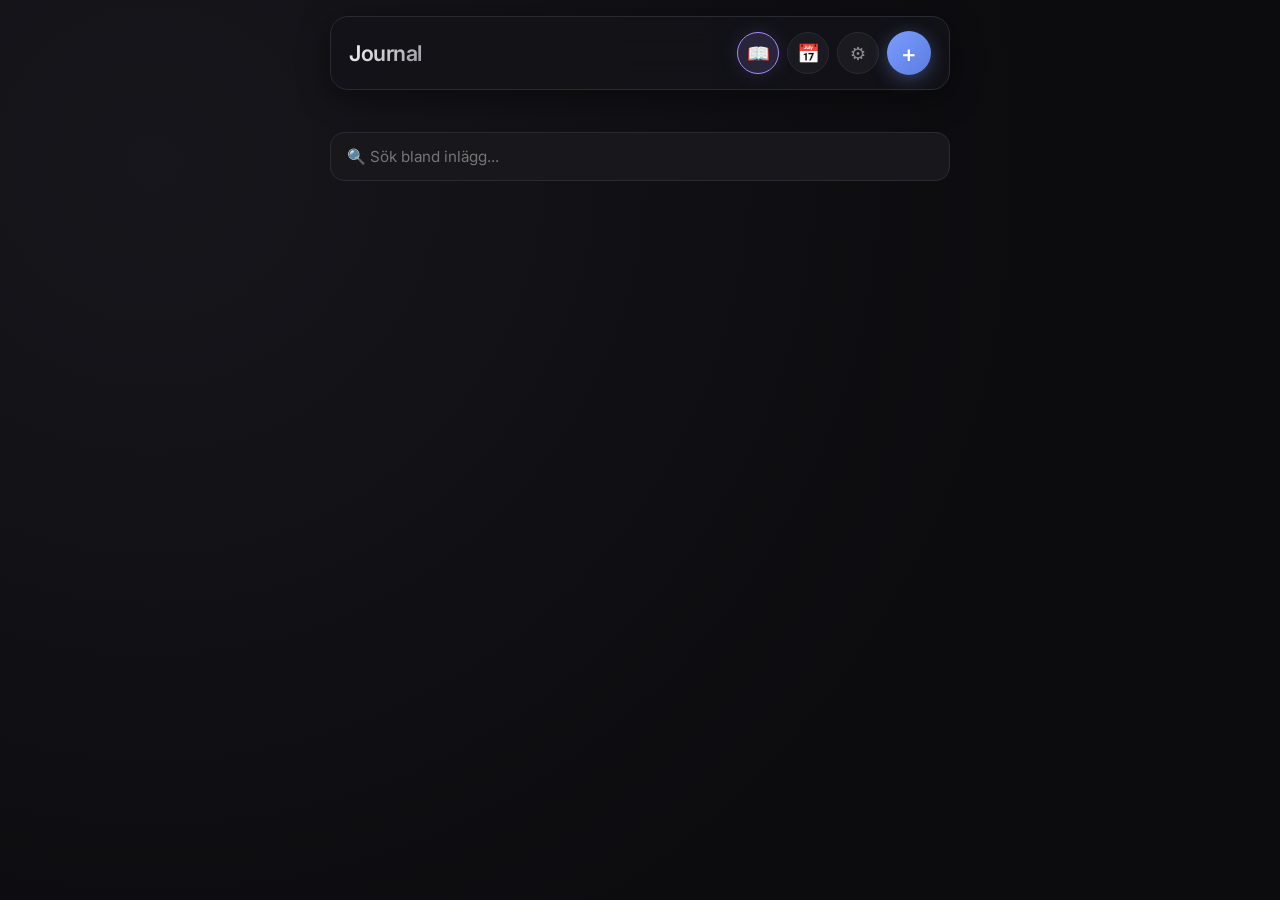
==== index.html @ 2424fd02 "Add files via upload" ====
<!DOCTYPE html>
<html lang="sv">
<head>
    <meta charset="UTF-8">
    <meta name="viewport" content="width=device-width, initial-scale=1.0">
    <title>Digital Journal</title>
    <link rel="preconnect" href="https://fonts.googleapis.com">
    <link rel="preconnect" href="https://fonts.gstatic.com" crossorigin>
    <link href="https://fonts.googleapis.com/css2?family=Inter:wght@400;500;600;700&display=swap" rel="stylesheet">
    <script src="https://unpkg.com/dexie/dist/dexie.js"></script>
    <link rel="stylesheet" href="style.css?v=1.1">
    <link rel="manifest" href="manifest.json">
    <link rel="icon" type="image/png" href="ikon.png">
    <link rel="apple-touch-icon" href="ikon.png">
</head>
<body>

<div class="app-container">
    <header>
        <h1 id="view-title">Journal <span id="header-date"></span></h1>
        <div class="header-actions">
            <button type="button" id="home-btn" class="icon-btn active" title="Journal">📖</button>
            <button type="button" id="calendar-btn" class="icon-btn" title="Planering">📅</button>
            <button type="button" id="settings-btn" class="icon-btn" title="Inställningar">⚙️</button>
            <button type="button" id="new-post-trigger" class="fab-btn">+</button>
            <button type="button" id="new-plan-trigger" class="fab-btn hidden">+</button>
        </div>
    </header>

    <main>
        <!-- JOURNAL -->
        <div id="journal-view">
            <div id="filter-tags-container" class="filter-container"></div>
            <div class="search-wrapper">
                <input type="text" id="search-input" placeholder="🔍 Sök bland inlägg...">
                <button type="button" id="clear-search-btn" class="clear-search hidden">✕</button>
            </div>

            <section class="card form-card hidden" id="form-section">
                <form id="journal-form">
                    <input type="hidden" id="post-id">
                    <label>Rubrik</label>
                    <input id="post-title" type="text" placeholder="Vad tänker du på?" required>
                    <label>Datum</label>
                    <input id="post-date" type="date" required>
                    <label>Taggar</label>
                    <input id="post-tags" type="text" placeholder="Separera med kommatecken">
                    <label>Innehåll</label>
                    <textarea id="post-content" placeholder="Skriv dina tankar..." rows="4" required></textarea>
                    <label>Bilder (max 6)</label>
                    <input type="file" id="post-images" accept="image/*" multiple>
                    <div id="image-preview-container" class="preview-grid"></div>
                    <div class="form-actions">
                        <button type="submit" class="btn-primary">Spara inlägg</button>
                        <button type="button" id="cancel-btn" class="btn-secondary">Avbryt</button>
                    </div>
                </form>
            </section>
            <div id="posts-container"></div>
        </div>

        <!-- PLANERING -->
        <div id="plan-view" class="hidden">
            <section class="card form-card hidden" id="plan-form-section">
                <form id="plan-form">
                    <input type="hidden" id="plan-id">
                    <label>Datum</label>
                    <input id="plan-date" type="date" required>
                    <label>Tid</label>
                    <input id="plan-time" type="time" required>
                    <label>Händelse</label>
                    <input id="plan-title" type="text" placeholder="Vad ska hända?" required>
                    <label>Extra info</label>
                    <input id="plan-extra" type="text" placeholder="Adress, person, etc.">
                    <div class="form-actions">
                        <button type="submit" class="btn-primary">Spara händelse</button>
                        <button type="button" id="plan-cancel-btn" class="btn-secondary">Avbryt</button>
                    </div>
                </form>
            </section>
            <div id="plans-container"></div>
        </div>
    </main>
</div>

<!-- POST MODAL -->
<div id="post-modal" class="modal-overlay hidden">
    <div class="modal-content">
        <div class="modal-header">
            <button type="button" id="delete-modal-btn" class="btn-danger">Radera</button>
            <button type="button" id="close-modal" class="btn-secondary">Stäng</button>
        </div>
        <div id="modal-content-container"></div>
    </div>
</div>

<!-- SETTINGS MODAL -->
<div id="settings-modal" class="modal-overlay hidden">
    <div class="modal-content settings-card">
        <h2 class="settings-title">Inställningar &amp; Data</h2>
        <p class="settings-subtitle">Exportera eller importera din JSON-data för säkerhets skull.</p>

        <div class="settings-actions">
            <button type="button" id="export-btn" class="btn-purple">Exportera JSON</button>
            <button type="button" id="import-btn" class="btn-dark-outline">Importera JSON</button>
            <button type="button" id="close-settings" class="btn-dark-outline">Stäng</button>
        </div>

        <input type="file" id="import-file" accept=".json" class="hidden">
    </div>
</div>

<!-- LIGHTBOX -->
<div id="lightbox" class="lightbox hidden">
    <button type="button" id="lightbox-close" class="lightbox-btn">✕</button>
    <button type="button" id="lightbox-prev" class="lightbox-btn">❮</button>
    <img id="lightbox-img" src="" alt="Bild">
    <button type="button" id="lightbox-next" class="lightbox-btn">❯</button>
</div>

<script src="app.js?v=1.1"></script>
</body>
</html>
---- style.css ----
:root {
    --bg-main: #0c0c0f;
    --bg-elevated: #131316;
    --bg-card: #18181c;
    --bg-card-hover: #1f1f24;
    
    --border-color: #2a2a32;
    --border-highlight: #3d3d48;
    
    --text-main: #f4f4f5;
    --text-secondary: #c4c4cc;
    --text-muted: #8b8b96;
    
    --accent-primary: #7c9cff;
    --accent-primary-hover: #6b8bf0;
    --accent-secondary: #a78bfa;
    --accent-danger: #f87171;
    
    --glow-primary: rgba(124, 156, 255, 0.18);
    --glow-secondary: rgba(167, 139, 250, 0.15);
    
    --radius-sm: 10px;
    --radius-md: 14px;
    --radius-lg: 18px;
    
    --font-body: 'Inter', system-ui, -apple-system, BlinkMacSystemFont, 'Segoe UI', sans-serif;
}

* {
    box-sizing: border-box;
    font-family: var(--font-body);
    margin: 0;
    padding: 0;
    -webkit-tap-highlight-color: transparent;
}

html, body {
    background-color: var(--bg-main);
    color: var(--text-main);
    width: 100%;
    min-height: 100vh;
}

body {
    padding: 16px;
    display: flex;
    justify-content: center;
    background-image: radial-gradient(circle at 12% 18%, #16161c 0%, var(--bg-main) 65%);
}

.app-container {
    width: 100%;
    max-width: 620px;
}

/* ─── HEADER ─── */
header {
    display: flex;
    justify-content: space-between;
    align-items: center;
    margin-bottom: 28px;
    padding: 14px 18px;
    background: rgba(19, 19, 24, 0.88);
    backdrop-filter: blur(16px);
    -webkit-backdrop-filter: blur(16px);
    border: 1px solid var(--border-color);
    border-radius: var(--radius-lg);
    position: sticky;
    top: 12px;
    z-index: 100;
    box-shadow: 0 8px 32px rgba(0, 0, 0, 0.4);
}

h1 {
    font-size: 1.35rem;
    font-weight: 600;
    letter-spacing: -0.02em;
    background: linear-gradient(135deg, #ffffff 0%, var(--text-muted) 100%);
    -webkit-background-clip: text;
    -webkit-text-fill-color: transparent;
    background-clip: text;
    display: flex;
    align-items: center;
    gap: 10px;
}

#header-date {
    font-size: 0.9rem;
    font-weight: 500;
    color: var(--accent-secondary);
    -webkit-text-fill-color: var(--accent-secondary);
}

.header-actions {
    display: flex;
    gap: 8px;
    align-items: center;
}

.icon-btn {
    width: 42px;
    height: 42px;
    padding: 0;
    border-radius: 50%;
    background: rgba(255, 255, 255, 0.04);
    font-size: 1.15rem;
    border: 1px solid var(--border-color);
    color: var(--text-muted);
    cursor: pointer;
    transition: all 0.2s ease;
    display: inline-flex;
    align-items: center;
    justify-content: center;
}

.icon-btn:hover {
    background: var(--bg-card-hover);
    border-color: var(--border-highlight);
    color: var(--text-main);
}

.icon-btn.active {
    background: var(--glow-secondary);
    border-color: var(--accent-secondary);
    color: var(--text-main);
    box-shadow: 0 0 20px var(--glow-secondary);
}

.fab-btn {
    width: 44px;
    height: 44px;
    border-radius: 50%;
    background: linear-gradient(135deg, var(--accent-primary), #5b7de0);
    border: none;
    font-size: 24px;
    color: white;
    box-shadow: 0 4px 18px rgba(124, 156, 255, 0.35);
    cursor: pointer;
    transition: all 0.25s ease;
    display: inline-flex;
    align-items: center;
    justify-content: center;
}

.fab-btn:hover {
    transform: scale(1.08) rotate(90deg);
    box-shadow: 0 6px 26px rgba(124, 156, 255, 0.45);
}

.fab-btn:active {
    transform: scale(0.95);
}

/* ─── FILTER & SÖK ─── */
.filter-container {
    display: flex;
    gap: 8px;
    flex-wrap: wrap;
    margin-bottom: 14px;
}

.filter-chip {
    background: var(--bg-card);
    border: 1px solid var(--border-color);
    color: var(--text-muted);
    padding: 7px 16px;
    border-radius: 20px;
    font-size: 0.82rem;
    font-weight: 500;
    cursor: pointer;
    transition: all 0.2s ease;
    white-space: nowrap;
}

.filter-chip:hover {
    background: var(--bg-card-hover);
    border-color: var(--border-highlight);
    color: var(--text-secondary);
}

.filter-chip.active {
    background: var(--glow-primary);
    color: var(--accent-primary);
    border-color: var(--accent-primary);
    box-shadow: 0 0 0 1px var(--accent-primary);
}

.search-wrapper {
    position: relative;
    margin-bottom: 22px;
}

.search-wrapper input {
    width: 100%;
    padding: 14px 44px 14px 16px;
    border-radius: var(--radius-md);
    border: 1px solid var(--border-color);
    background: var(--bg-card);
    color: var(--text-main);
    font-size: 0.95rem;
    transition: all 0.2s ease;
}

.search-wrapper input:focus {
    border-color: var(--accent-primary);
    outline: none;
    box-shadow: 0 0 0 3px var(--glow-primary);
}

.clear-search {
    position: absolute;
    right: 10px;
    top: 50%;
    transform: translateY(-50%);
    background: none;
    border: none;
    color: var(--text-muted);
    cursor: pointer;
    font-size: 1.15rem;
    padding: 6px 10px;
    border-radius: 8px;
}

.clear-search:hover {
    color: var(--text-main);
    background: rgba(255, 255, 255, 0.06);
}

/* ─── CARDS & FORMS ─── */
.card {
    background: var(--bg-card);
    border: 1px solid var(--border-color);
    border-radius: var(--radius-lg);
    padding: 22px;
    margin-bottom: 20px;
    box-shadow: 0 4px 18px rgba(0, 0, 0, 0.28);
}

.form-card {
    box-shadow: 0 12px 40px rgba(0, 0, 0, 0.5);
    animation: slideDown 0.28s ease-out;
}

@keyframes slideDown {
    from { opacity: 0; transform: translateY(-14px); }
    to { opacity: 1; transform: translateY(0); }
}

label {
    display: block;
    font-size: 0.85rem;
    font-weight: 500;
    color: var(--text-muted);
    margin-bottom: 7px;
    margin-top: 18px;
    letter-spacing: 0.01em;
}

label:first-of-type {
    margin-top: 0;
}

input, textarea {
    width: 100%;
    padding: 13px 15px;
    border-radius: var(--radius-sm);
    border: 1px solid var(--border-color);
    background: var(--bg-elevated);
    color: var(--text-main);
    font-size: 0.95rem;
    transition: all 0.2s ease;
    margin-bottom: 4px;
}

input:focus, textarea:focus {
    border-color: var(--accent-primary);
    outline: none;
    box-shadow: 0 0 0 3px var(--glow-primary);
    background: var(--bg-card);
}

textarea {
    resize: vertical;
    min-height: 110px;
    line-height: 1.5;
}

/* ─── BUTTONS ─── */
button {
    padding: 11px 20px;
    border-radius: var(--radius-sm);
    border: 1px solid var(--border-color);
    background: var(--bg-card);
    color: var(--text-main);
    cursor: pointer;
    font-size: 0.9rem;
    font-weight: 500;
    transition: all 0.2s ease;
    user-select: none;
    display: inline-flex;
    align-items: center;
    justify-content: center;
    gap: 6px;
}

button:hover {
    background: var(--bg-card-hover);
    border-color: var(--border-highlight);
}

button:active {
    transform: scale(0.97);
}

.btn-primary {
    background: linear-gradient(135deg, var(--accent-primary), #5b7de0);
    border: none;
    color: white;
    font-weight: 600;
    box-shadow: 0 4px 14px rgba(124, 156, 255, 0.3);
}

.btn-primary:hover {
    box-shadow: 0 6px 20px rgba(124, 156, 255, 0.4);
    filter: brightness(1.05);
}

.btn-secondary {
    background: rgba(255, 255, 255, 0.04);
    border: 1px solid var(--border-color);
}

.btn-danger {
    background: rgba(248, 113, 113, 0.08);
    border: 1px solid rgba(248, 113, 113, 0.25);
    color: var(--accent-danger);
}

.btn-danger:hover {
    background: rgba(248, 113, 113, 0.15);
    border-color: rgba(248, 113, 113, 0.4);
}

.full-width {
    width: 100%;
    justify-content: center;
    margin-top: 8px;
}

.form-actions {
    display: flex;
    gap: 12px;
    margin-top: 24px;
}

.form-actions button {
    flex: 1;
}

/* ─── POST & PLAN CARDS ─── */
.post-card, .plan-item {
    background: var(--bg-card);
    border: 1px solid var(--border-color);
    border-left: 3px solid var(--accent-secondary);
    border-radius: var(--radius-lg);
    padding: 20px;
    margin-bottom: 14px;
    cursor: pointer;
    transition: all 0.22s ease;
}

.post-card:hover, .plan-item:hover {
    background: var(--bg-card-hover);
    border-color: var(--border-highlight);
    transform: translateY(-3px);
    box-shadow: 0 10px 28px rgba(0, 0, 0, 0.32);
}

.post-card:active, .plan-item:active {
    transform: scale(0.99);
}

.plan-item {
    display: flex;
    gap: 16px;
    align-items: flex-start;
    position: relative;
}

.plan-date-box {
    background: rgba(167, 139, 250, 0.1);
    border: 1px solid rgba(167, 139, 250, 0.22);
    border-radius: var(--radius-sm);
    padding: 12px 14px;
    text-align: center;
    min-width: 72px;
}

.plan-date-day {
    font-size: 1.4rem;
    font-weight: 700;
    color: var(--text-main);
    line-height: 1.1;
}

.plan-date-month {
    font-size: 0.72rem;
    text-transform: uppercase;
    letter-spacing: 0.9px;
    color: var(--accent-secondary);
    margin-top: 2px;
}

.plan-time {
    font-size: 0.82rem;
    color: var(--accent-secondary);
    font-weight: 600;
    text-transform: uppercase;
    letter-spacing: 0.03em;
}

.plan-countdown {
    font-size: 0.78rem;
    font-family: 'SF Mono', 'Fira Code', monospace;
    min-width: 110px;
    display: inline-block;
    text-align: left;
    margin-left: 8px;
    color: var(--accent-secondary);
    vertical-align: middle;
    font-weight: 500;
    letter-spacing: 0.3px;
}

.plan-delete-btn {
    position: absolute;
    top: 14px;
    right: 14px;
    background: rgba(255, 255, 255, 0.04);
    border: 1px solid var(--border-color);
    border-radius: 8px;
    width: 30px;
    height: 30px;
    display: flex;
    align-items: center;
    justify-content: center;
    color: var(--text-muted);
    cursor: pointer;
    z-index: 2;
    transition: all 0.2s;
}

.plan-delete-btn:hover {
    background: rgba(248, 113, 113, 0.12);
    border-color: rgba(248, 113, 113, 0.35);
    color: var(--accent-danger);
}

/* ─── IMAGES & TAGS ─── */
.preview-grid, .post-images {
    display: flex;
    gap: 10px;
    flex-wrap: wrap;
    margin-top: 14px;
}

.preview-grid img, .post-images img {
    width: 76px;
    height: 76px;
    object-fit: cover;
    border-radius: var(--radius-sm);
    border: 1px solid var(--border-color);
    transition: transform 0.2s ease;
}

.preview-grid img:hover, .post-images img:hover {
    transform: scale(1.05);
}

.post-tag {
    background: rgba(167, 139, 250, 0.12);
    color: var(--accent-secondary);
    border: 1px solid rgba(167, 139, 250, 0.22);
    padding: 4px 11px;
    border-radius: 8px;
    font-size: 0.75rem;
    font-weight: 500;
    display: inline-block;
    margin-right: 6px;
    margin-top: 10px;
}

/* ─── MODALS ─── */
.modal-overlay {
    position: fixed;
    top: 0;
    left: 0;
    width: 100%;
    height: 100%;
    background: rgba(8, 8, 12, 0.88);
    backdrop-filter: blur(8px);
    -webkit-backdrop-filter: blur(8px);
    z-index: 1000;
    display: flex;
    justify-content: center;
    align-items: flex-start;
    padding: 24px;
    overflow-y: auto;
    animation: fadeIn 0.2s ease;
}

@keyframes fadeIn {
    from { opacity: 0; }
    to { opacity: 1; }
}

.modal-content {
    width: 100%;
    max-width: 560px;
    background: var(--bg-card);
    border: 1px solid var(--border-color);
    border-radius: var(--radius-lg);
    padding: 24px;
    margin-top: 20px;
    box-shadow: 0 16px 48px rgba(0, 0, 0, 0.55);
    animation: scaleIn 0.25s ease;
}

@keyframes scaleIn {
    from { opacity: 0; transform: scale(0.96) translateY(10px); }
    to { opacity: 1; transform: scale(1) translateY(0); }
}

.modal-header {
    display: flex;
    justify-content: space-between;
    align-items: center;
    margin-bottom: 22px;
    padding-bottom: 14px;
    border-bottom: 1px solid var(--border-color);
}

.settings-section {
    margin-bottom: 32px;
}

.settings-section h3 {
    font-size: 1rem;
    font-weight: 600;
    margin-bottom: 14px;
    color: var(--text-secondary);
    border-bottom: 1px solid var(--border-color);
    padding-bottom: 8px;
}

/* ─── LIGHTBOX ─── */
.lightbox {
    position: fixed;
    top: 0;
    left: 0;
    width: 100%;
    height: 100%;
    background: rgba(5, 5, 8, 0.96);
    backdrop-filter: blur(14px);
    z-index: 2000;
    display: flex;
    align-items: center;
    justify-content: center;
    padding: 20px;
}

.lightbox img {
    max-width: 100%;
    max-height: 82vh;
    object-fit: contain;
    border-radius: var(--radius-md);
    box-shadow: 0 12px 48px rgba(0, 0, 0, 0.6);
}

.lightbox-btn {
    position: absolute;
    background: rgba(255, 255, 255, 0.08);
    border: 1px solid rgba(255, 255, 255, 0.12);
    color: white;
    padding: 12px 16px;
    border-radius: var(--radius-sm);
    font-size: 1.25rem;
    cursor: pointer;
    transition: background 0.2s;
}

.lightbox-btn:hover {
    background: rgba(255, 255, 255, 0.16);
}

#lightbox-close { top: 24px; right: 24px; }
#lightbox-prev { left: 20px; top: 50%; transform: translateY(-50%); }
#lightbox-next { right: 20px; top: 50%; transform: translateY(-50%); }

.hidden {
    display: none !important;
}

/* ─── RESPONSIVE ─── */
@media (max-width: 480px) {
    body {
        padding: 12px;
    }
    
    header {
        padding: 12px 14px;
        margin-bottom: 20px;
    }
    
    h1 {
        font-size: 1.15rem;
    }
    
    #header-date {
        font-size: 0.8rem;
    }
    
    .header-actions {
        gap: 6px;
    }
    
    .icon-btn {
        width: 38px;
        height: 38px;
        font-size: 1.05rem;
    }
    
    .fab-btn {
        width: 40px;
        height: 40px;
        font-size: 22px;
    }
    
    .post-card, .plan-item {
        padding: 16px;
    }
    
    .modal-content {
        padding: 18px;
        margin-top: 12px;
    }
}
/* ─── SETTINGS MODAL (MATCHING BILD 2) ─── */
.modal-overlay {
    align-items: center; /* Centrerar modalen vertikalt precis som i bild 2 */
}

.settings-card {
    background: #110e18;
    border: 1px solid #231b32;
    border-radius: 24px;
    padding: 28px 24px;
    box-shadow: 0 20px 50px rgba(0, 0, 0, 0.7);
}

.settings-title {
    color: #c084fc;
    font-size: 1.35rem;
    font-weight: 700;
    margin-bottom: 8px;
}

.settings-subtitle {
    color: #9ca3af;
    font-size: 0.88rem;
    line-height: 1.4;
    margin-bottom: 24px;
}

.settings-actions {
    display: flex;
    flex-direction: column;
    gap: 12px;
}

.btn-purple {
    background: linear-gradient(135deg, #a855f7 0%, #7e22ce 100%);
    color: #ffffff;
    border: none;
    padding: 14px 20px;
    border-radius: 14px;
    font-size: 0.95rem;
    font-weight: 600;
    cursor: pointer;
    box-shadow: 0 4px 20px rgba(168, 85, 247, 0.35);
    transition: all 0.2s ease;
    width: 100%;
}

.btn-purple:hover {
    box-shadow: 0 6px 24px rgba(168, 85, 247, 0.5);
    filter: brightness(1.1);
}

.btn-dark-outline {
    background: #161224;
    color: #e5e7eb;
    border: 1px solid #2e2444;
    padding: 14px 20px;
    border-radius: 14px;
    font-size: 0.95rem;
    font-weight: 600;
    cursor: pointer;
    transition: all 0.2s ease;
    width: 100%;
}

.btn-dark-outline:hover {
    background: #1f1a30;
    border-color: #443563;
}
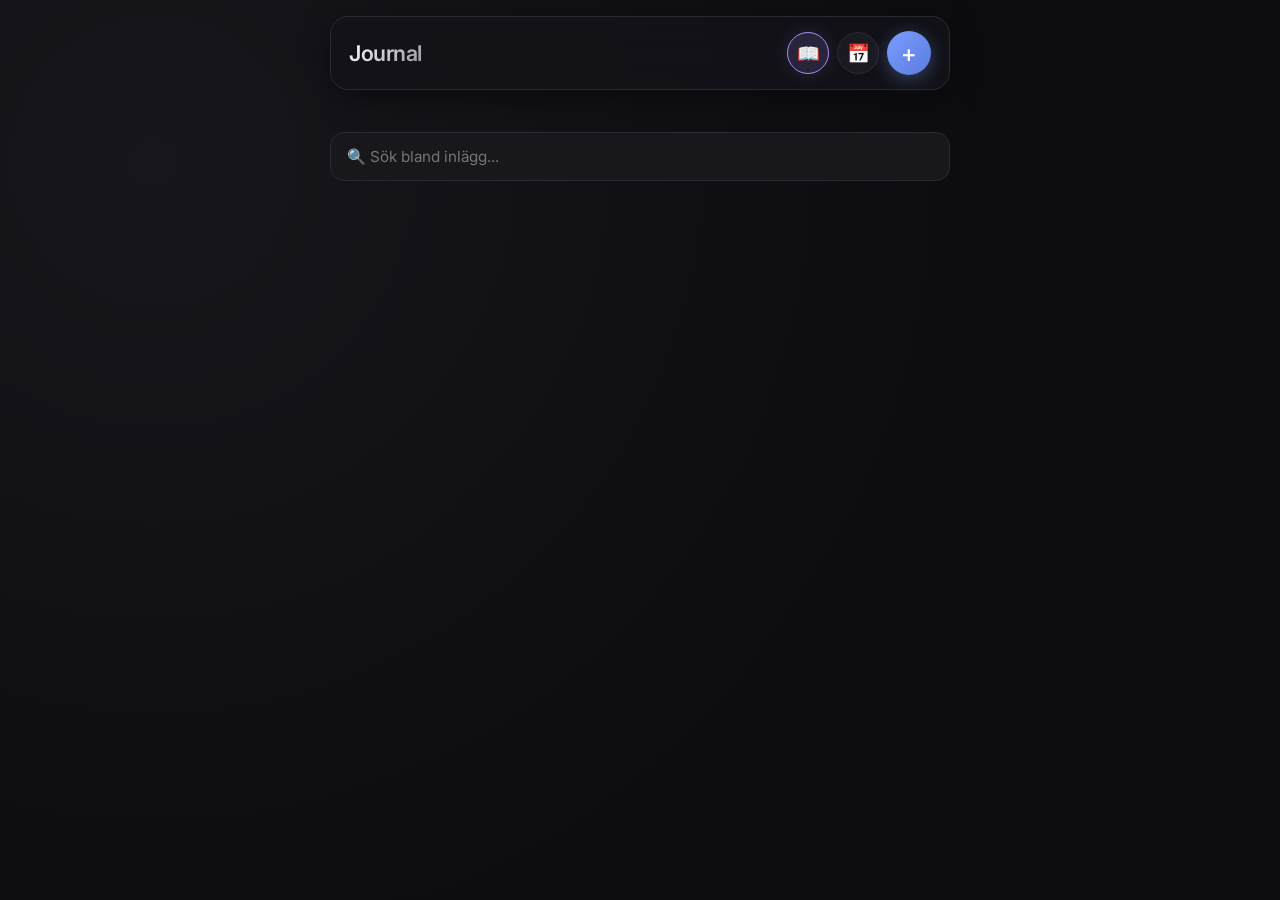
==== commit 4a9fab55: "Add files via upload" ====
--- a/index.html
+++ b/index.html
@@ -21,7 +21,6 @@
         <div class="header-actions">
             <button type="button" id="home-btn" class="icon-btn active" title="Journal">📖</button>
             <button type="button" id="calendar-btn" class="icon-btn" title="Planering">📅</button>
-            <button type="button" id="settings-btn" class="icon-btn" title="Inställningar">⚙️</button>
             <button type="button" id="new-post-trigger" class="fab-btn">+</button>
             <button type="button" id="new-plan-trigger" class="fab-btn hidden">+</button>
         </div>
@@ -94,22 +93,6 @@
     </div>
 </div>
 
-<!-- SETTINGS MODAL -->
-<div id="settings-modal" class="modal-overlay hidden">
-    <div class="modal-content settings-card">
-        <h2 class="settings-title">Inställningar &amp; Data</h2>
-        <p class="settings-subtitle">Exportera eller importera din JSON-data för säkerhets skull.</p>
-
-        <div class="settings-actions">
-            <button type="button" id="export-btn" class="btn-purple">Exportera JSON</button>
-            <button type="button" id="import-btn" class="btn-dark-outline">Importera JSON</button>
-            <button type="button" id="close-settings" class="btn-dark-outline">Stäng</button>
-        </div>
-
-        <input type="file" id="import-file" accept=".json" class="hidden">
-    </div>
-</div>
-
 <!-- LIGHTBOX -->
 <div id="lightbox" class="lightbox hidden">
     <button type="button" id="lightbox-close" class="lightbox-btn">✕</button>
@@ -118,6 +101,6 @@
     <button type="button" id="lightbox-next" class="lightbox-btn">❯</button>
 </div>
 
-<script src="app.js?v=1.1"></script>
+<script src="app.js?v=1.2"></script>
 </body>
 </html>
--- a/style.css
+++ b/style.css
@@ -713,4 +713,4 @@
 .btn-dark-outline:hover {
     background: #1f1a30;
     border-color: #443563;
-}
+}
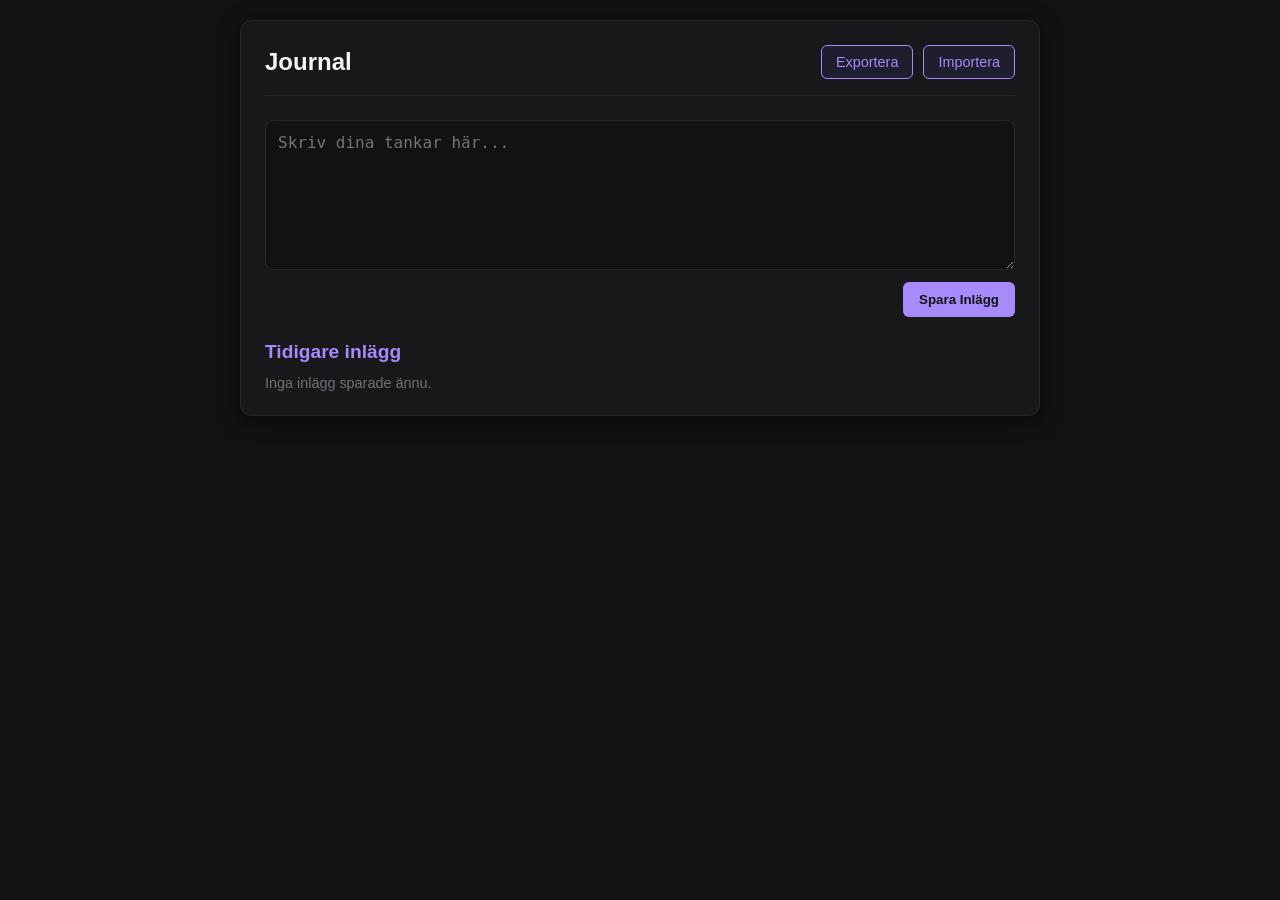
==== commit 72291400: "Add files via upload" ====
--- a/index.html
+++ b/index.html
@@ -3,104 +3,35 @@
 <head>
     <meta charset="UTF-8">
     <meta name="viewport" content="width=device-width, initial-scale=1.0">
-    <title>Digital Journal</title>
-    <link rel="preconnect" href="https://fonts.googleapis.com">
-    <link rel="preconnect" href="https://fonts.gstatic.com" crossorigin>
-    <link href="https://fonts.googleapis.com/css2?family=Inter:wght@400;500;600;700&display=swap" rel="stylesheet">
-    <script src="https://unpkg.com/dexie/dist/dexie.js"></script>
-    <link rel="stylesheet" href="style.css?v=1.1">
-    <link rel="manifest" href="manifest.json">
-    <link rel="icon" type="image/png" href="ikon.png">
-    <link rel="apple-touch-icon" href="ikon.png">
+    <title>Journal</title>
+    <link rel="stylesheet" href="style.css">
 </head>
 <body>
+    <div class="app-container">
+        <header class="app-header">
+            <h1>Journal</h1>
+            <div class="action-buttons">
+                <!-- Tillfällig import och export -->
+                <button id="exportBtn" class="action-btn">Exportera</button>
+                <button id="importBtn" class="action-btn">Importera</button>
+                <input type="file" id="importFile" accept=".json" style="display: none;" />
+            </div>
+        </header>
 
-<div class="app-container">
-    <header>
-        <h1 id="view-title">Journal <span id="header-date"></span></h1>
-        <div class="header-actions">
-            <button type="button" id="home-btn" class="icon-btn active" title="Journal">📖</button>
-            <button type="button" id="calendar-btn" class="icon-btn" title="Planering">📅</button>
-            <button type="button" id="new-post-trigger" class="fab-btn">+</button>
-            <button type="button" id="new-plan-trigger" class="fab-btn hidden">+</button>
-        </div>
-    </header>
+        <main class="app-main">
+            <!-- Din befintliga antecknings- eller journalvy -->
+            <section class="editor-section">
+                <textarea id="journalInput" placeholder="Skriv dina tankar här..."></textarea>
+                <button id="saveBtn" class="primary-btn">Spara Inlägg</button>
+            </section>
 
-    <main>
-        <!-- JOURNAL -->
-        <div id="journal-view">
-            <div id="filter-tags-container" class="filter-container"></div>
-            <div class="search-wrapper">
-                <input type="text" id="search-input" placeholder="🔍 Sök bland inlägg...">
-                <button type="button" id="clear-search-btn" class="clear-search hidden">✕</button>
-            </div>
+            <section class="entries-section">
+                <h2>Tidigare inlägg</h2>
+                <div id="entriesList"></div>
+            </section>
+        </main>
+    </div>
 
-            <section class="card form-card hidden" id="form-section">
-                <form id="journal-form">
-                    <input type="hidden" id="post-id">
-                    <label>Rubrik</label>
-                    <input id="post-title" type="text" placeholder="Vad tänker du på?" required>
-                    <label>Datum</label>
-                    <input id="post-date" type="date" required>
-                    <label>Taggar</label>
-                    <input id="post-tags" type="text" placeholder="Separera med kommatecken">
-                    <label>Innehåll</label>
-                    <textarea id="post-content" placeholder="Skriv dina tankar..." rows="4" required></textarea>
-                    <label>Bilder (max 6)</label>
-                    <input type="file" id="post-images" accept="image/*" multiple>
-                    <div id="image-preview-container" class="preview-grid"></div>
-                    <div class="form-actions">
-                        <button type="submit" class="btn-primary">Spara inlägg</button>
-                        <button type="button" id="cancel-btn" class="btn-secondary">Avbryt</button>
-                    </div>
-                </form>
-            </section>
-            <div id="posts-container"></div>
-        </div>
-
-        <!-- PLANERING -->
-        <div id="plan-view" class="hidden">
-            <section class="card form-card hidden" id="plan-form-section">
-                <form id="plan-form">
-                    <input type="hidden" id="plan-id">
-                    <label>Datum</label>
-                    <input id="plan-date" type="date" required>
-                    <label>Tid</label>
-                    <input id="plan-time" type="time" required>
-                    <label>Händelse</label>
-                    <input id="plan-title" type="text" placeholder="Vad ska hända?" required>
-                    <label>Extra info</label>
-                    <input id="plan-extra" type="text" placeholder="Adress, person, etc.">
-                    <div class="form-actions">
-                        <button type="submit" class="btn-primary">Spara händelse</button>
-                        <button type="button" id="plan-cancel-btn" class="btn-secondary">Avbryt</button>
-                    </div>
-                </form>
-            </section>
-            <div id="plans-container"></div>
-        </div>
-    </main>
-</div>
-
-<!-- POST MODAL -->
-<div id="post-modal" class="modal-overlay hidden">
-    <div class="modal-content">
-        <div class="modal-header">
-            <button type="button" id="delete-modal-btn" class="btn-danger">Radera</button>
-            <button type="button" id="close-modal" class="btn-secondary">Stäng</button>
-        </div>
-        <div id="modal-content-container"></div>
-    </div>
-</div>
-
-<!-- LIGHTBOX -->
-<div id="lightbox" class="lightbox hidden">
-    <button type="button" id="lightbox-close" class="lightbox-btn">✕</button>
-    <button type="button" id="lightbox-prev" class="lightbox-btn">❮</button>
-    <img id="lightbox-img" src="" alt="Bild">
-    <button type="button" id="lightbox-next" class="lightbox-btn">❯</button>
-</div>
-
-<script src="app.js?v=1.2"></script>
+    <script src="app.js"></script>
 </body>
 </html>
--- a/style.css
+++ b/style.css
@@ -1,716 +1,122 @@
-:root {
-    --bg-main: #0c0c0f;
-    --bg-elevated: #131316;
-    --bg-card: #18181c;
-    --bg-card-hover: #1f1f24;
-    
-    --border-color: #2a2a32;
-    --border-highlight: #3d3d48;
-    
-    --text-main: #f4f4f5;
-    --text-secondary: #c4c4cc;
-    --text-muted: #8b8b96;
-    
-    --accent-primary: #7c9cff;
-    --accent-primary-hover: #6b8bf0;
-    --accent-secondary: #a78bfa;
-    --accent-danger: #f87171;
-    
-    --glow-primary: rgba(124, 156, 255, 0.18);
-    --glow-secondary: rgba(167, 139, 250, 0.15);
-    
-    --radius-sm: 10px;
-    --radius-md: 14px;
-    --radius-lg: 18px;
-    
-    --font-body: 'Inter', system-ui, -apple-system, BlinkMacSystemFont, 'Segoe UI', sans-serif;
-}
-
 * {
     box-sizing: border-box;
-    font-family: var(--font-body);
     margin: 0;
     padding: 0;
-    -webkit-tap-highlight-color: transparent;
-}
-
-html, body {
-    background-color: var(--bg-main);
-    color: var(--text-main);
-    width: 100%;
-    min-height: 100vh;
 }
 
 body {
-    padding: 16px;
-    display: flex;
-    justify-content: center;
-    background-image: radial-gradient(circle at 12% 18%, #16161c 0%, var(--bg-main) 65%);
+    background-color: #121214;
+    color: #e4e4e7;
+    font-family: -apple-system, BlinkMacSystemFont, "Segoe UI", Roboto, Helvetica, Arial, sans-serif;
+    padding: 20px;
 }
 
 .app-container {
-    width: 100%;
-    max-width: 620px;
+    max-width: 800px;
+    margin: 0 auto;
+    background-color: #18181b;
+    border: 1px solid #27272a;
+    border-radius: 12px;
+    padding: 24px;
+    box-shadow: 0 4px 20px rgba(0, 0, 0, 0.5);
 }
 
-/* ─── HEADER ─── */
-header {
+.app-header {
     display: flex;
     justify-content: space-between;
     align-items: center;
-    margin-bottom: 28px;
-    padding: 14px 18px;
-    background: rgba(19, 19, 24, 0.88);
-    backdrop-filter: blur(16px);
-    -webkit-backdrop-filter: blur(16px);
-    border: 1px solid var(--border-color);
-    border-radius: var(--radius-lg);
-    position: sticky;
-    top: 12px;
-    z-index: 100;
-    box-shadow: 0 8px 32px rgba(0, 0, 0, 0.4);
+    margin-bottom: 24px;
+    border-bottom: 1px solid #27272a;
+    padding-bottom: 16px;
 }
 
-h1 {
-    font-size: 1.35rem;
-    font-weight: 600;
-    letter-spacing: -0.02em;
-    background: linear-gradient(135deg, #ffffff 0%, var(--text-muted) 100%);
-    -webkit-background-clip: text;
-    -webkit-text-fill-color: transparent;
-    background-clip: text;
+.app-header h1 {
+    font-size: 1.5rem;
+    color: #f4f4f5;
+}
+
+.action-buttons {
     display: flex;
-    align-items: center;
     gap: 10px;
 }
 
-#header-date {
+.action-btn {
+    background-color: #1e1e2f;
+    color: #a78bfa;
+    border: 1px solid #a78bfa;
+    padding: 8px 14px;
+    border-radius: 6px;
+    cursor: pointer;
+    font-weight: 500;
     font-size: 0.9rem;
-    font-weight: 500;
-    color: var(--accent-secondary);
-    -webkit-text-fill-color: var(--accent-secondary);
+    transition: background-color 0.2s, color 0.2s;
 }
 
-.header-actions {
-    display: flex;
-    gap: 8px;
-    align-items: center;
+.action-btn:hover {
+    background-color: #a78bfa;
+    color: #121214;
 }
 
-.icon-btn {
-    width: 42px;
-    height: 42px;
-    padding: 0;
-    border-radius: 50%;
-    background: rgba(255, 255, 255, 0.04);
-    font-size: 1.15rem;
-    border: 1px solid var(--border-color);
-    color: var(--text-muted);
-    cursor: pointer;
-    transition: all 0.2s ease;
-    display: inline-flex;
-    align-items: center;
-    justify-content: center;
+.app-main {
+    display: flex;
+    flex-direction: column;
+    gap: 24px;
 }
 
-.icon-btn:hover {
-    background: var(--bg-card-hover);
-    border-color: var(--border-highlight);
-    color: var(--text-main);
-}
-
-.icon-btn.active {
-    background: var(--glow-secondary);
-    border-color: var(--accent-secondary);
-    color: var(--text-main);
-    box-shadow: 0 0 20px var(--glow-secondary);
-}
-
-.fab-btn {
-    width: 44px;
-    height: 44px;
-    border-radius: 50%;
-    background: linear-gradient(135deg, var(--accent-primary), #5b7de0);
-    border: none;
-    font-size: 24px;
-    color: white;
-    box-shadow: 0 4px 18px rgba(124, 156, 255, 0.35);
-    cursor: pointer;
-    transition: all 0.25s ease;
-    display: inline-flex;
-    align-items: center;
-    justify-content: center;
-}
-
-.fab-btn:hover {
-    transform: scale(1.08) rotate(90deg);
-    box-shadow: 0 6px 26px rgba(124, 156, 255, 0.45);
-}
-
-.fab-btn:active {
-    transform: scale(0.95);
-}
-
-/* ─── FILTER & SÖK ─── */
-.filter-container {
-    display: flex;
-    gap: 8px;
-    flex-wrap: wrap;
-    margin-bottom: 14px;
-}
-
-.filter-chip {
-    background: var(--bg-card);
-    border: 1px solid var(--border-color);
-    color: var(--text-muted);
-    padding: 7px 16px;
-    border-radius: 20px;
-    font-size: 0.82rem;
-    font-weight: 500;
-    cursor: pointer;
-    transition: all 0.2s ease;
-    white-space: nowrap;
-}
-
-.filter-chip:hover {
-    background: var(--bg-card-hover);
-    border-color: var(--border-highlight);
-    color: var(--text-secondary);
-}
-
-.filter-chip.active {
-    background: var(--glow-primary);
-    color: var(--accent-primary);
-    border-color: var(--accent-primary);
-    box-shadow: 0 0 0 1px var(--accent-primary);
-}
-
-.search-wrapper {
-    position: relative;
-    margin-bottom: 22px;
-}
-
-.search-wrapper input {
-    width: 100%;
-    padding: 14px 44px 14px 16px;
-    border-radius: var(--radius-md);
-    border: 1px solid var(--border-color);
-    background: var(--bg-card);
-    color: var(--text-main);
-    font-size: 0.95rem;
-    transition: all 0.2s ease;
-}
-
-.search-wrapper input:focus {
-    border-color: var(--accent-primary);
-    outline: none;
-    box-shadow: 0 0 0 3px var(--glow-primary);
-}
-
-.clear-search {
-    position: absolute;
-    right: 10px;
-    top: 50%;
-    transform: translateY(-50%);
-    background: none;
-    border: none;
-    color: var(--text-muted);
-    cursor: pointer;
-    font-size: 1.15rem;
-    padding: 6px 10px;
-    border-radius: 8px;
-}
-
-.clear-search:hover {
-    color: var(--text-main);
-    background: rgba(255, 255, 255, 0.06);
-}
-
-/* ─── CARDS & FORMS ─── */
-.card {
-    background: var(--bg-card);
-    border: 1px solid var(--border-color);
-    border-radius: var(--radius-lg);
-    padding: 22px;
-    margin-bottom: 20px;
-    box-shadow: 0 4px 18px rgba(0, 0, 0, 0.28);
-}
-
-.form-card {
-    box-shadow: 0 12px 40px rgba(0, 0, 0, 0.5);
-    animation: slideDown 0.28s ease-out;
-}
-
-@keyframes slideDown {
-    from { opacity: 0; transform: translateY(-14px); }
-    to { opacity: 1; transform: translateY(0); }
-}
-
-label {
-    display: block;
-    font-size: 0.85rem;
-    font-weight: 500;
-    color: var(--text-muted);
-    margin-bottom: 7px;
-    margin-top: 18px;
-    letter-spacing: 0.01em;
-}
-
-label:first-of-type {
-    margin-top: 0;
-}
-
-input, textarea {
-    width: 100%;
-    padding: 13px 15px;
-    border-radius: var(--radius-sm);
-    border: 1px solid var(--border-color);
-    background: var(--bg-elevated);
-    color: var(--text-main);
-    font-size: 0.95rem;
-    transition: all 0.2s ease;
-    margin-bottom: 4px;
-}
-
-input:focus, textarea:focus {
-    border-color: var(--accent-primary);
-    outline: none;
-    box-shadow: 0 0 0 3px var(--glow-primary);
-    background: var(--bg-card);
-}
-
-textarea {
-    resize: vertical;
-    min-height: 110px;
-    line-height: 1.5;
-}
-
-/* ─── BUTTONS ─── */
-button {
-    padding: 11px 20px;
-    border-radius: var(--radius-sm);
-    border: 1px solid var(--border-color);
-    background: var(--bg-card);
-    color: var(--text-main);
-    cursor: pointer;
-    font-size: 0.9rem;
-    font-weight: 500;
-    transition: all 0.2s ease;
-    user-select: none;
-    display: inline-flex;
-    align-items: center;
-    justify-content: center;
-    gap: 6px;
-}
-
-button:hover {
-    background: var(--bg-card-hover);
-    border-color: var(--border-highlight);
-}
-
-button:active {
-    transform: scale(0.97);
-}
-
-.btn-primary {
-    background: linear-gradient(135deg, var(--accent-primary), #5b7de0);
-    border: none;
-    color: white;
-    font-weight: 600;
-    box-shadow: 0 4px 14px rgba(124, 156, 255, 0.3);
-}
-
-.btn-primary:hover {
-    box-shadow: 0 6px 20px rgba(124, 156, 255, 0.4);
-    filter: brightness(1.05);
-}
-
-.btn-secondary {
-    background: rgba(255, 255, 255, 0.04);
-    border: 1px solid var(--border-color);
-}
-
-.btn-danger {
-    background: rgba(248, 113, 113, 0.08);
-    border: 1px solid rgba(248, 113, 113, 0.25);
-    color: var(--accent-danger);
-}
-
-.btn-danger:hover {
-    background: rgba(248, 113, 113, 0.15);
-    border-color: rgba(248, 113, 113, 0.4);
-}
-
-.full-width {
-    width: 100%;
-    justify-content: center;
-    margin-top: 8px;
-}
-
-.form-actions {
-    display: flex;
-    gap: 12px;
-    margin-top: 24px;
-}
-
-.form-actions button {
-    flex: 1;
-}
-
-/* ─── POST & PLAN CARDS ─── */
-.post-card, .plan-item {
-    background: var(--bg-card);
-    border: 1px solid var(--border-color);
-    border-left: 3px solid var(--accent-secondary);
-    border-radius: var(--radius-lg);
-    padding: 20px;
-    margin-bottom: 14px;
-    cursor: pointer;
-    transition: all 0.22s ease;
-}
-
-.post-card:hover, .plan-item:hover {
-    background: var(--bg-card-hover);
-    border-color: var(--border-highlight);
-    transform: translateY(-3px);
-    box-shadow: 0 10px 28px rgba(0, 0, 0, 0.32);
-}
-
-.post-card:active, .plan-item:active {
-    transform: scale(0.99);
-}
-
-.plan-item {
-    display: flex;
-    gap: 16px;
-    align-items: flex-start;
-    position: relative;
-}
-
-.plan-date-box {
-    background: rgba(167, 139, 250, 0.1);
-    border: 1px solid rgba(167, 139, 250, 0.22);
-    border-radius: var(--radius-sm);
-    padding: 12px 14px;
-    text-align: center;
-    min-width: 72px;
-}
-
-.plan-date-day {
-    font-size: 1.4rem;
-    font-weight: 700;
-    color: var(--text-main);
-    line-height: 1.1;
-}
-
-.plan-date-month {
-    font-size: 0.72rem;
-    text-transform: uppercase;
-    letter-spacing: 0.9px;
-    color: var(--accent-secondary);
-    margin-top: 2px;
-}
-
-.plan-time {
-    font-size: 0.82rem;
-    color: var(--accent-secondary);
-    font-weight: 600;
-    text-transform: uppercase;
-    letter-spacing: 0.03em;
-}
-
-.plan-countdown {
-    font-size: 0.78rem;
-    font-family: 'SF Mono', 'Fira Code', monospace;
-    min-width: 110px;
-    display: inline-block;
-    text-align: left;
-    margin-left: 8px;
-    color: var(--accent-secondary);
-    vertical-align: middle;
-    font-weight: 500;
-    letter-spacing: 0.3px;
-}
-
-.plan-delete-btn {
-    position: absolute;
-    top: 14px;
-    right: 14px;
-    background: rgba(255, 255, 255, 0.04);
-    border: 1px solid var(--border-color);
-    border-radius: 8px;
-    width: 30px;
-    height: 30px;
-    display: flex;
-    align-items: center;
-    justify-content: center;
-    color: var(--text-muted);
-    cursor: pointer;
-    z-index: 2;
-    transition: all 0.2s;
-}
-
-.plan-delete-btn:hover {
-    background: rgba(248, 113, 113, 0.12);
-    border-color: rgba(248, 113, 113, 0.35);
-    color: var(--accent-danger);
-}
-
-/* ─── IMAGES & TAGS ─── */
-.preview-grid, .post-images {
-    display: flex;
-    gap: 10px;
-    flex-wrap: wrap;
-    margin-top: 14px;
-}
-
-.preview-grid img, .post-images img {
-    width: 76px;
-    height: 76px;
-    object-fit: cover;
-    border-radius: var(--radius-sm);
-    border: 1px solid var(--border-color);
-    transition: transform 0.2s ease;
-}
-
-.preview-grid img:hover, .post-images img:hover {
-    transform: scale(1.05);
-}
-
-.post-tag {
-    background: rgba(167, 139, 250, 0.12);
-    color: var(--accent-secondary);
-    border: 1px solid rgba(167, 139, 250, 0.22);
-    padding: 4px 11px;
-    border-radius: 8px;
-    font-size: 0.75rem;
-    font-weight: 500;
-    display: inline-block;
-    margin-right: 6px;
-    margin-top: 10px;
-}
-
-/* ─── MODALS ─── */
-.modal-overlay {
-    position: fixed;
-    top: 0;
-    left: 0;
-    width: 100%;
-    height: 100%;
-    background: rgba(8, 8, 12, 0.88);
-    backdrop-filter: blur(8px);
-    -webkit-backdrop-filter: blur(8px);
-    z-index: 1000;
-    display: flex;
-    justify-content: center;
-    align-items: flex-start;
-    padding: 24px;
-    overflow-y: auto;
-    animation: fadeIn 0.2s ease;
-}
-
-@keyframes fadeIn {
-    from { opacity: 0; }
-    to { opacity: 1; }
-}
-
-.modal-content {
-    width: 100%;
-    max-width: 560px;
-    background: var(--bg-card);
-    border: 1px solid var(--border-color);
-    border-radius: var(--radius-lg);
-    padding: 24px;
-    margin-top: 20px;
-    box-shadow: 0 16px 48px rgba(0, 0, 0, 0.55);
-    animation: scaleIn 0.25s ease;
-}
-
-@keyframes scaleIn {
-    from { opacity: 0; transform: scale(0.96) translateY(10px); }
-    to { opacity: 1; transform: scale(1) translateY(0); }
-}
-
-.modal-header {
-    display: flex;
-    justify-content: space-between;
-    align-items: center;
-    margin-bottom: 22px;
-    padding-bottom: 14px;
-    border-bottom: 1px solid var(--border-color);
-}
-
-.settings-section {
-    margin-bottom: 32px;
-}
-
-.settings-section h3 {
-    font-size: 1rem;
-    font-weight: 600;
-    margin-bottom: 14px;
-    color: var(--text-secondary);
-    border-bottom: 1px solid var(--border-color);
-    padding-bottom: 8px;
-}
-
-/* ─── LIGHTBOX ─── */
-.lightbox {
-    position: fixed;
-    top: 0;
-    left: 0;
-    width: 100%;
-    height: 100%;
-    background: rgba(5, 5, 8, 0.96);
-    backdrop-filter: blur(14px);
-    z-index: 2000;
-    display: flex;
-    align-items: center;
-    justify-content: center;
-    padding: 20px;
-}
-
-.lightbox img {
-    max-width: 100%;
-    max-height: 82vh;
-    object-fit: contain;
-    border-radius: var(--radius-md);
-    box-shadow: 0 12px 48px rgba(0, 0, 0, 0.6);
-}
-
-.lightbox-btn {
-    position: absolute;
-    background: rgba(255, 255, 255, 0.08);
-    border: 1px solid rgba(255, 255, 255, 0.12);
-    color: white;
-    padding: 12px 16px;
-    border-radius: var(--radius-sm);
-    font-size: 1.25rem;
-    cursor: pointer;
-    transition: background 0.2s;
-}
-
-.lightbox-btn:hover {
-    background: rgba(255, 255, 255, 0.16);
-}
-
-#lightbox-close { top: 24px; right: 24px; }
-#lightbox-prev { left: 20px; top: 50%; transform: translateY(-50%); }
-#lightbox-next { right: 20px; top: 50%; transform: translateY(-50%); }
-
-.hidden {
-    display: none !important;
-}
-
-/* ─── RESPONSIVE ─── */
-@media (max-width: 480px) {
-    body {
-        padding: 12px;
-    }
-    
-    header {
-        padding: 12px 14px;
-        margin-bottom: 20px;
-    }
-    
-    h1 {
-        font-size: 1.15rem;
-    }
-    
-    #header-date {
-        font-size: 0.8rem;
-    }
-    
-    .header-actions {
-        gap: 6px;
-    }
-    
-    .icon-btn {
-        width: 38px;
-        height: 38px;
-        font-size: 1.05rem;
-    }
-    
-    .fab-btn {
-        width: 40px;
-        height: 40px;
-        font-size: 22px;
-    }
-    
-    .post-card, .plan-item {
-        padding: 16px;
-    }
-    
-    .modal-content {
-        padding: 18px;
-        margin-top: 12px;
-    }
-}
-/* ─── SETTINGS MODAL (MATCHING BILD 2) ─── */
-.modal-overlay {
-    align-items: center; /* Centrerar modalen vertikalt precis som i bild 2 */
-}
-
-.settings-card {
-    background: #110e18;
-    border: 1px solid #231b32;
-    border-radius: 24px;
-    padding: 28px 24px;
-    box-shadow: 0 20px 50px rgba(0, 0, 0, 0.7);
-}
-
-.settings-title {
-    color: #c084fc;
-    font-size: 1.35rem;
-    font-weight: 700;
-    margin-bottom: 8px;
-}
-
-.settings-subtitle {
-    color: #9ca3af;
-    font-size: 0.88rem;
-    line-height: 1.4;
-    margin-bottom: 24px;
-}
-
-.settings-actions {
+.editor-section {
     display: flex;
     flex-direction: column;
     gap: 12px;
 }
 
-.btn-purple {
-    background: linear-gradient(135deg, #a855f7 0%, #7e22ce 100%);
-    color: #ffffff;
+textarea {
+    width: 100%;
+    height: 150px;
+    background-color: #121214;
+    border: 1px solid #27272a;
+    border-radius: 8px;
+    color: #e4e4e7;
+    padding: 12px;
+    font-size: 1rem;
+    resize: vertical;
+}
+
+textarea:focus {
+    outline: none;
+    border-color: #a78bfa;
+}
+
+.primary-btn {
+    background-color: #a78bfa;
+    color: #121214;
     border: none;
-    padding: 14px 20px;
-    border-radius: 14px;
-    font-size: 0.95rem;
+    padding: 10px 16px;
+    border-radius: 6px;
     font-weight: 600;
     cursor: pointer;
-    box-shadow: 0 4px 20px rgba(168, 85, 247, 0.35);
-    transition: all 0.2s ease;
-    width: 100%;
+    align-self: flex-end;
+    transition: opacity 0.2s;
 }
 
-.btn-purple:hover {
-    box-shadow: 0 6px 24px rgba(168, 85, 247, 0.5);
-    filter: brightness(1.1);
+.primary-btn:hover {
+    opacity: 0.9;
 }
 
-.btn-dark-outline {
-    background: #161224;
-    color: #e5e7eb;
-    border: 1px solid #2e2444;
-    padding: 14px 20px;
-    border-radius: 14px;
-    font-size: 0.95rem;
-    font-weight: 600;
-    cursor: pointer;
-    transition: all 0.2s ease;
-    width: 100%;
+.entries-section h2 {
+    font-size: 1.2rem;
+    margin-bottom: 12px;
+    color: #a78bfa;
 }
 
-.btn-dark-outline:hover {
-    background: #1f1a30;
-    border-color: #443563;
-}+#entriesList {
+    display: flex;
+    flex-direction: column;
+    gap: 10px;
+}
+
+.entry-card {
+    background-color: #121214;
+    border: 1px solid #27272a;
+    padding: 12px;
+    border-radius: 6px;
+}
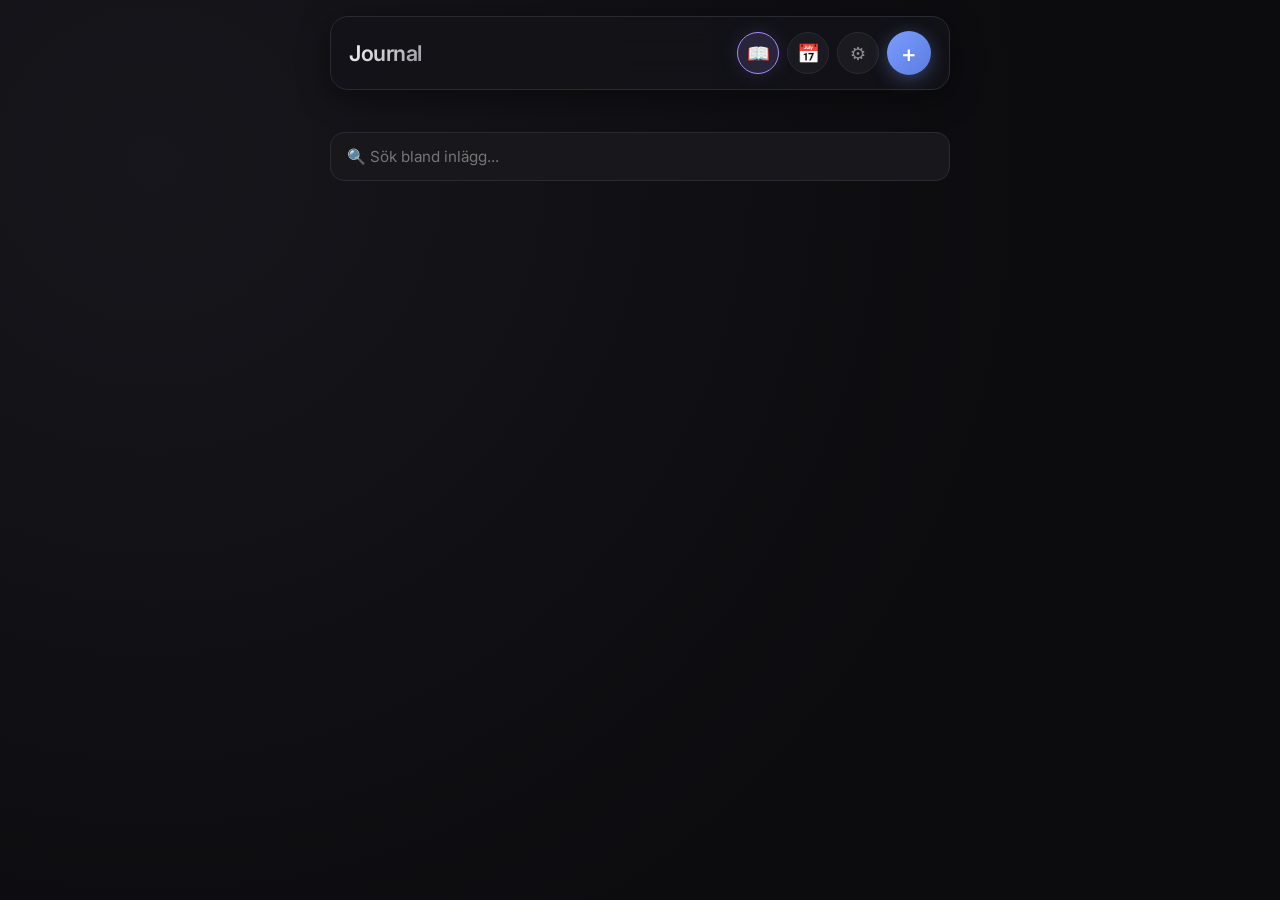
==== commit 6d71d0f4: "Add files via upload" ====
--- a/index.html
+++ b/index.html
@@ -3,35 +3,121 @@
 <head>
     <meta charset="UTF-8">
     <meta name="viewport" content="width=device-width, initial-scale=1.0">
-    <title>Journal</title>
-    <link rel="stylesheet" href="style.css">
+    <title>Digital Journal</title>
+    <link rel="preconnect" href="https://fonts.googleapis.com">
+    <link rel="preconnect" href="https://fonts.gstatic.com" crossorigin>
+    <link href="https://fonts.googleapis.com/css2?family=Inter:wght@400;500;600;700&display=swap" rel="stylesheet">
+    <script src="https://unpkg.com/dexie/dist/dexie.js"></script>
+    <link rel="stylesheet" href="style.css?v=1.1">
+    <link rel="manifest" href="manifest.json">
+    <link rel="icon" type="image/png" href="ikon.png">
+    <link rel="apple-touch-icon" href="ikon.png">
 </head>
 <body>
-    <div class="app-container">
-        <header class="app-header">
-            <h1>Journal</h1>
-            <div class="action-buttons">
-                <!-- Tillfällig import och export -->
-                <button id="exportBtn" class="action-btn">Exportera</button>
-                <button id="importBtn" class="action-btn">Importera</button>
-                <input type="file" id="importFile" accept=".json" style="display: none;" />
+
+<div class="app-container">
+    <header>
+        <h1 id="view-title">Journal <span id="header-date"></span></h1>
+        <div class="header-actions">
+            <button type="button" id="home-btn" class="icon-btn active" title="Journal">📖</button>
+            <button type="button" id="calendar-btn" class="icon-btn" title="Planering">📅</button>
+            <button type="button" id="settings-btn" class="icon-btn" title="Inställningar">⚙️</button>
+            <button type="button" id="new-post-trigger" class="fab-btn">+</button>
+            <button type="button" id="new-plan-trigger" class="fab-btn hidden">+</button>
+        </div>
+    </header>
+
+    <main>
+        <!-- JOURNAL -->
+        <div id="journal-view">
+            <div id="filter-tags-container" class="filter-container"></div>
+            <div class="search-wrapper">
+                <input type="text" id="search-input" placeholder="🔍 Sök bland inlägg...">
+                <button type="button" id="clear-search-btn" class="clear-search hidden">✕</button>
             </div>
-        </header>
 
-        <main class="app-main">
-            <!-- Din befintliga antecknings- eller journalvy -->
-            <section class="editor-section">
-                <textarea id="journalInput" placeholder="Skriv dina tankar här..."></textarea>
-                <button id="saveBtn" class="primary-btn">Spara Inlägg</button>
+            <section class="card form-card hidden" id="form-section">
+                <form id="journal-form">
+                    <input type="hidden" id="post-id">
+                    <label>Rubrik</label>
+                    <input id="post-title" type="text" placeholder="Vad tänker du på?" required>
+                    <label>Datum</label>
+                    <input id="post-date" type="date" required>
+                    <label>Taggar</label>
+                    <input id="post-tags" type="text" placeholder="Separera med kommatecken">
+                    <label>Innehåll</label>
+                    <textarea id="post-content" placeholder="Skriv dina tankar..." rows="4" required></textarea>
+                    <label>Bilder (max 6)</label>
+                    <input type="file" id="post-images" accept="image/*" multiple>
+                    <div id="image-preview-container" class="preview-grid"></div>
+                    <div class="form-actions">
+                        <button type="submit" class="btn-primary">Spara inlägg</button>
+                        <button type="button" id="cancel-btn" class="btn-secondary">Avbryt</button>
+                    </div>
+                </form>
             </section>
+            <div id="posts-container"></div>
+        </div>
 
-            <section class="entries-section">
-                <h2>Tidigare inlägg</h2>
-                <div id="entriesList"></div>
+        <!-- PLANERING -->
+        <div id="plan-view" class="hidden">
+            <section class="card form-card hidden" id="plan-form-section">
+                <form id="plan-form">
+                    <input type="hidden" id="plan-id">
+                    <label>Datum</label>
+                    <input id="plan-date" type="date" required>
+                    <label>Tid</label>
+                    <input id="plan-time" type="time" required>
+                    <label>Händelse</label>
+                    <input id="plan-title" type="text" placeholder="Vad ska hända?" required>
+                    <label>Extra info</label>
+                    <input id="plan-extra" type="text" placeholder="Adress, person, etc.">
+                    <div class="form-actions">
+                        <button type="submit" class="btn-primary">Spara händelse</button>
+                        <button type="button" id="plan-cancel-btn" class="btn-secondary">Avbryt</button>
+                    </div>
+                </form>
             </section>
-        </main>
+            <div id="plans-container"></div>
+        </div>
+    </main>
+</div>
+
+<!-- POST MODAL -->
+<div id="post-modal" class="modal-overlay hidden">
+    <div class="modal-content">
+        <div class="modal-header">
+            <button type="button" id="delete-modal-btn" class="btn-danger">Radera</button>
+            <button type="button" id="close-modal" class="btn-secondary">Stäng</button>
+        </div>
+        <div id="modal-content-container"></div>
     </div>
+</div>
 
-    <script src="app.js"></script>
+<!-- SETTINGS MODAL -->
+<div id="settings-modal" class="modal-overlay hidden">
+    <div class="modal-content settings-card">
+        <h2 class="settings-title">Inställningar &amp; Data</h2>
+        <p class="settings-subtitle">Exportera eller importera din JSON-data för säkerhets skull.</p>
+
+        <div class="settings-actions">
+            <button type="button" id="export-btn" class="btn-purple">Exportera JSON</button>
+            <button type="button" id="import-btn" class="btn-dark-outline">Importera JSON</button>
+            <button type="button" id="close-settings" class="btn-dark-outline">Stäng</button>
+        </div>
+
+        <input type="file" id="import-file" accept=".json" class="hidden">
+    </div>
+</div>
+
+<!-- LIGHTBOX -->
+<div id="lightbox" class="lightbox hidden">
+    <button type="button" id="lightbox-close" class="lightbox-btn">✕</button>
+    <button type="button" id="lightbox-prev" class="lightbox-btn">❮</button>
+    <img id="lightbox-img" src="" alt="Bild">
+    <button type="button" id="lightbox-next" class="lightbox-btn">❯</button>
+</div>
+
+<script src="app.js?v=1.1"></script>
 </body>
-</html>
+</html>
--- a/style.css
+++ b/style.css
@@ -1,122 +1,716 @@
+:root {
+    --bg-main: #0c0c0f;
+    --bg-elevated: #131316;
+    --bg-card: #18181c;
+    --bg-card-hover: #1f1f24;
+    
+    --border-color: #2a2a32;
+    --border-highlight: #3d3d48;
+    
+    --text-main: #f4f4f5;
+    --text-secondary: #c4c4cc;
+    --text-muted: #8b8b96;
+    
+    --accent-primary: #7c9cff;
+    --accent-primary-hover: #6b8bf0;
+    --accent-secondary: #a78bfa;
+    --accent-danger: #f87171;
+    
+    --glow-primary: rgba(124, 156, 255, 0.18);
+    --glow-secondary: rgba(167, 139, 250, 0.15);
+    
+    --radius-sm: 10px;
+    --radius-md: 14px;
+    --radius-lg: 18px;
+    
+    --font-body: 'Inter', system-ui, -apple-system, BlinkMacSystemFont, 'Segoe UI', sans-serif;
+}
+
 * {
     box-sizing: border-box;
+    font-family: var(--font-body);
     margin: 0;
     padding: 0;
+    -webkit-tap-highlight-color: transparent;
+}
+
+html, body {
+    background-color: var(--bg-main);
+    color: var(--text-main);
+    width: 100%;
+    min-height: 100vh;
 }
 
 body {
-    background-color: #121214;
-    color: #e4e4e7;
-    font-family: -apple-system, BlinkMacSystemFont, "Segoe UI", Roboto, Helvetica, Arial, sans-serif;
+    padding: 16px;
+    display: flex;
+    justify-content: center;
+    background-image: radial-gradient(circle at 12% 18%, #16161c 0%, var(--bg-main) 65%);
+}
+
+.app-container {
+    width: 100%;
+    max-width: 620px;
+}
+
+/* ─── HEADER ─── */
+header {
+    display: flex;
+    justify-content: space-between;
+    align-items: center;
+    margin-bottom: 28px;
+    padding: 14px 18px;
+    background: rgba(19, 19, 24, 0.88);
+    backdrop-filter: blur(16px);
+    -webkit-backdrop-filter: blur(16px);
+    border: 1px solid var(--border-color);
+    border-radius: var(--radius-lg);
+    position: sticky;
+    top: 12px;
+    z-index: 100;
+    box-shadow: 0 8px 32px rgba(0, 0, 0, 0.4);
+}
+
+h1 {
+    font-size: 1.35rem;
+    font-weight: 600;
+    letter-spacing: -0.02em;
+    background: linear-gradient(135deg, #ffffff 0%, var(--text-muted) 100%);
+    -webkit-background-clip: text;
+    -webkit-text-fill-color: transparent;
+    background-clip: text;
+    display: flex;
+    align-items: center;
+    gap: 10px;
+}
+
+#header-date {
+    font-size: 0.9rem;
+    font-weight: 500;
+    color: var(--accent-secondary);
+    -webkit-text-fill-color: var(--accent-secondary);
+}
+
+.header-actions {
+    display: flex;
+    gap: 8px;
+    align-items: center;
+}
+
+.icon-btn {
+    width: 42px;
+    height: 42px;
+    padding: 0;
+    border-radius: 50%;
+    background: rgba(255, 255, 255, 0.04);
+    font-size: 1.15rem;
+    border: 1px solid var(--border-color);
+    color: var(--text-muted);
+    cursor: pointer;
+    transition: all 0.2s ease;
+    display: inline-flex;
+    align-items: center;
+    justify-content: center;
+}
+
+.icon-btn:hover {
+    background: var(--bg-card-hover);
+    border-color: var(--border-highlight);
+    color: var(--text-main);
+}
+
+.icon-btn.active {
+    background: var(--glow-secondary);
+    border-color: var(--accent-secondary);
+    color: var(--text-main);
+    box-shadow: 0 0 20px var(--glow-secondary);
+}
+
+.fab-btn {
+    width: 44px;
+    height: 44px;
+    border-radius: 50%;
+    background: linear-gradient(135deg, var(--accent-primary), #5b7de0);
+    border: none;
+    font-size: 24px;
+    color: white;
+    box-shadow: 0 4px 18px rgba(124, 156, 255, 0.35);
+    cursor: pointer;
+    transition: all 0.25s ease;
+    display: inline-flex;
+    align-items: center;
+    justify-content: center;
+}
+
+.fab-btn:hover {
+    transform: scale(1.08) rotate(90deg);
+    box-shadow: 0 6px 26px rgba(124, 156, 255, 0.45);
+}
+
+.fab-btn:active {
+    transform: scale(0.95);
+}
+
+/* ─── FILTER & SÖK ─── */
+.filter-container {
+    display: flex;
+    gap: 8px;
+    flex-wrap: wrap;
+    margin-bottom: 14px;
+}
+
+.filter-chip {
+    background: var(--bg-card);
+    border: 1px solid var(--border-color);
+    color: var(--text-muted);
+    padding: 7px 16px;
+    border-radius: 20px;
+    font-size: 0.82rem;
+    font-weight: 500;
+    cursor: pointer;
+    transition: all 0.2s ease;
+    white-space: nowrap;
+}
+
+.filter-chip:hover {
+    background: var(--bg-card-hover);
+    border-color: var(--border-highlight);
+    color: var(--text-secondary);
+}
+
+.filter-chip.active {
+    background: var(--glow-primary);
+    color: var(--accent-primary);
+    border-color: var(--accent-primary);
+    box-shadow: 0 0 0 1px var(--accent-primary);
+}
+
+.search-wrapper {
+    position: relative;
+    margin-bottom: 22px;
+}
+
+.search-wrapper input {
+    width: 100%;
+    padding: 14px 44px 14px 16px;
+    border-radius: var(--radius-md);
+    border: 1px solid var(--border-color);
+    background: var(--bg-card);
+    color: var(--text-main);
+    font-size: 0.95rem;
+    transition: all 0.2s ease;
+}
+
+.search-wrapper input:focus {
+    border-color: var(--accent-primary);
+    outline: none;
+    box-shadow: 0 0 0 3px var(--glow-primary);
+}
+
+.clear-search {
+    position: absolute;
+    right: 10px;
+    top: 50%;
+    transform: translateY(-50%);
+    background: none;
+    border: none;
+    color: var(--text-muted);
+    cursor: pointer;
+    font-size: 1.15rem;
+    padding: 6px 10px;
+    border-radius: 8px;
+}
+
+.clear-search:hover {
+    color: var(--text-main);
+    background: rgba(255, 255, 255, 0.06);
+}
+
+/* ─── CARDS & FORMS ─── */
+.card {
+    background: var(--bg-card);
+    border: 1px solid var(--border-color);
+    border-radius: var(--radius-lg);
+    padding: 22px;
+    margin-bottom: 20px;
+    box-shadow: 0 4px 18px rgba(0, 0, 0, 0.28);
+}
+
+.form-card {
+    box-shadow: 0 12px 40px rgba(0, 0, 0, 0.5);
+    animation: slideDown 0.28s ease-out;
+}
+
+@keyframes slideDown {
+    from { opacity: 0; transform: translateY(-14px); }
+    to { opacity: 1; transform: translateY(0); }
+}
+
+label {
+    display: block;
+    font-size: 0.85rem;
+    font-weight: 500;
+    color: var(--text-muted);
+    margin-bottom: 7px;
+    margin-top: 18px;
+    letter-spacing: 0.01em;
+}
+
+label:first-of-type {
+    margin-top: 0;
+}
+
+input, textarea {
+    width: 100%;
+    padding: 13px 15px;
+    border-radius: var(--radius-sm);
+    border: 1px solid var(--border-color);
+    background: var(--bg-elevated);
+    color: var(--text-main);
+    font-size: 0.95rem;
+    transition: all 0.2s ease;
+    margin-bottom: 4px;
+}
+
+input:focus, textarea:focus {
+    border-color: var(--accent-primary);
+    outline: none;
+    box-shadow: 0 0 0 3px var(--glow-primary);
+    background: var(--bg-card);
+}
+
+textarea {
+    resize: vertical;
+    min-height: 110px;
+    line-height: 1.5;
+}
+
+/* ─── BUTTONS ─── */
+button {
+    padding: 11px 20px;
+    border-radius: var(--radius-sm);
+    border: 1px solid var(--border-color);
+    background: var(--bg-card);
+    color: var(--text-main);
+    cursor: pointer;
+    font-size: 0.9rem;
+    font-weight: 500;
+    transition: all 0.2s ease;
+    user-select: none;
+    display: inline-flex;
+    align-items: center;
+    justify-content: center;
+    gap: 6px;
+}
+
+button:hover {
+    background: var(--bg-card-hover);
+    border-color: var(--border-highlight);
+}
+
+button:active {
+    transform: scale(0.97);
+}
+
+.btn-primary {
+    background: linear-gradient(135deg, var(--accent-primary), #5b7de0);
+    border: none;
+    color: white;
+    font-weight: 600;
+    box-shadow: 0 4px 14px rgba(124, 156, 255, 0.3);
+}
+
+.btn-primary:hover {
+    box-shadow: 0 6px 20px rgba(124, 156, 255, 0.4);
+    filter: brightness(1.05);
+}
+
+.btn-secondary {
+    background: rgba(255, 255, 255, 0.04);
+    border: 1px solid var(--border-color);
+}
+
+.btn-danger {
+    background: rgba(248, 113, 113, 0.08);
+    border: 1px solid rgba(248, 113, 113, 0.25);
+    color: var(--accent-danger);
+}
+
+.btn-danger:hover {
+    background: rgba(248, 113, 113, 0.15);
+    border-color: rgba(248, 113, 113, 0.4);
+}
+
+.full-width {
+    width: 100%;
+    justify-content: center;
+    margin-top: 8px;
+}
+
+.form-actions {
+    display: flex;
+    gap: 12px;
+    margin-top: 24px;
+}
+
+.form-actions button {
+    flex: 1;
+}
+
+/* ─── POST & PLAN CARDS ─── */
+.post-card, .plan-item {
+    background: var(--bg-card);
+    border: 1px solid var(--border-color);
+    border-left: 3px solid var(--accent-secondary);
+    border-radius: var(--radius-lg);
     padding: 20px;
-}
-
-.app-container {
-    max-width: 800px;
-    margin: 0 auto;
-    background-color: #18181b;
-    border: 1px solid #27272a;
-    border-radius: 12px;
+    margin-bottom: 14px;
+    cursor: pointer;
+    transition: all 0.22s ease;
+}
+
+.post-card:hover, .plan-item:hover {
+    background: var(--bg-card-hover);
+    border-color: var(--border-highlight);
+    transform: translateY(-3px);
+    box-shadow: 0 10px 28px rgba(0, 0, 0, 0.32);
+}
+
+.post-card:active, .plan-item:active {
+    transform: scale(0.99);
+}
+
+.plan-item {
+    display: flex;
+    gap: 16px;
+    align-items: flex-start;
+    position: relative;
+}
+
+.plan-date-box {
+    background: rgba(167, 139, 250, 0.1);
+    border: 1px solid rgba(167, 139, 250, 0.22);
+    border-radius: var(--radius-sm);
+    padding: 12px 14px;
+    text-align: center;
+    min-width: 72px;
+}
+
+.plan-date-day {
+    font-size: 1.4rem;
+    font-weight: 700;
+    color: var(--text-main);
+    line-height: 1.1;
+}
+
+.plan-date-month {
+    font-size: 0.72rem;
+    text-transform: uppercase;
+    letter-spacing: 0.9px;
+    color: var(--accent-secondary);
+    margin-top: 2px;
+}
+
+.plan-time {
+    font-size: 0.82rem;
+    color: var(--accent-secondary);
+    font-weight: 600;
+    text-transform: uppercase;
+    letter-spacing: 0.03em;
+}
+
+.plan-countdown {
+    font-size: 0.78rem;
+    font-family: 'SF Mono', 'Fira Code', monospace;
+    min-width: 110px;
+    display: inline-block;
+    text-align: left;
+    margin-left: 8px;
+    color: var(--accent-secondary);
+    vertical-align: middle;
+    font-weight: 500;
+    letter-spacing: 0.3px;
+}
+
+.plan-delete-btn {
+    position: absolute;
+    top: 14px;
+    right: 14px;
+    background: rgba(255, 255, 255, 0.04);
+    border: 1px solid var(--border-color);
+    border-radius: 8px;
+    width: 30px;
+    height: 30px;
+    display: flex;
+    align-items: center;
+    justify-content: center;
+    color: var(--text-muted);
+    cursor: pointer;
+    z-index: 2;
+    transition: all 0.2s;
+}
+
+.plan-delete-btn:hover {
+    background: rgba(248, 113, 113, 0.12);
+    border-color: rgba(248, 113, 113, 0.35);
+    color: var(--accent-danger);
+}
+
+/* ─── IMAGES & TAGS ─── */
+.preview-grid, .post-images {
+    display: flex;
+    gap: 10px;
+    flex-wrap: wrap;
+    margin-top: 14px;
+}
+
+.preview-grid img, .post-images img {
+    width: 76px;
+    height: 76px;
+    object-fit: cover;
+    border-radius: var(--radius-sm);
+    border: 1px solid var(--border-color);
+    transition: transform 0.2s ease;
+}
+
+.preview-grid img:hover, .post-images img:hover {
+    transform: scale(1.05);
+}
+
+.post-tag {
+    background: rgba(167, 139, 250, 0.12);
+    color: var(--accent-secondary);
+    border: 1px solid rgba(167, 139, 250, 0.22);
+    padding: 4px 11px;
+    border-radius: 8px;
+    font-size: 0.75rem;
+    font-weight: 500;
+    display: inline-block;
+    margin-right: 6px;
+    margin-top: 10px;
+}
+
+/* ─── MODALS ─── */
+.modal-overlay {
+    position: fixed;
+    top: 0;
+    left: 0;
+    width: 100%;
+    height: 100%;
+    background: rgba(8, 8, 12, 0.88);
+    backdrop-filter: blur(8px);
+    -webkit-backdrop-filter: blur(8px);
+    z-index: 1000;
+    display: flex;
+    justify-content: center;
+    align-items: flex-start;
     padding: 24px;
-    box-shadow: 0 4px 20px rgba(0, 0, 0, 0.5);
-}
-
-.app-header {
+    overflow-y: auto;
+    animation: fadeIn 0.2s ease;
+}
+
+@keyframes fadeIn {
+    from { opacity: 0; }
+    to { opacity: 1; }
+}
+
+.modal-content {
+    width: 100%;
+    max-width: 560px;
+    background: var(--bg-card);
+    border: 1px solid var(--border-color);
+    border-radius: var(--radius-lg);
+    padding: 24px;
+    margin-top: 20px;
+    box-shadow: 0 16px 48px rgba(0, 0, 0, 0.55);
+    animation: scaleIn 0.25s ease;
+}
+
+@keyframes scaleIn {
+    from { opacity: 0; transform: scale(0.96) translateY(10px); }
+    to { opacity: 1; transform: scale(1) translateY(0); }
+}
+
+.modal-header {
     display: flex;
     justify-content: space-between;
     align-items: center;
+    margin-bottom: 22px;
+    padding-bottom: 14px;
+    border-bottom: 1px solid var(--border-color);
+}
+
+.settings-section {
+    margin-bottom: 32px;
+}
+
+.settings-section h3 {
+    font-size: 1rem;
+    font-weight: 600;
+    margin-bottom: 14px;
+    color: var(--text-secondary);
+    border-bottom: 1px solid var(--border-color);
+    padding-bottom: 8px;
+}
+
+/* ─── LIGHTBOX ─── */
+.lightbox {
+    position: fixed;
+    top: 0;
+    left: 0;
+    width: 100%;
+    height: 100%;
+    background: rgba(5, 5, 8, 0.96);
+    backdrop-filter: blur(14px);
+    z-index: 2000;
+    display: flex;
+    align-items: center;
+    justify-content: center;
+    padding: 20px;
+}
+
+.lightbox img {
+    max-width: 100%;
+    max-height: 82vh;
+    object-fit: contain;
+    border-radius: var(--radius-md);
+    box-shadow: 0 12px 48px rgba(0, 0, 0, 0.6);
+}
+
+.lightbox-btn {
+    position: absolute;
+    background: rgba(255, 255, 255, 0.08);
+    border: 1px solid rgba(255, 255, 255, 0.12);
+    color: white;
+    padding: 12px 16px;
+    border-radius: var(--radius-sm);
+    font-size: 1.25rem;
+    cursor: pointer;
+    transition: background 0.2s;
+}
+
+.lightbox-btn:hover {
+    background: rgba(255, 255, 255, 0.16);
+}
+
+#lightbox-close { top: 24px; right: 24px; }
+#lightbox-prev { left: 20px; top: 50%; transform: translateY(-50%); }
+#lightbox-next { right: 20px; top: 50%; transform: translateY(-50%); }
+
+.hidden {
+    display: none !important;
+}
+
+/* ─── RESPONSIVE ─── */
+@media (max-width: 480px) {
+    body {
+        padding: 12px;
+    }
+    
+    header {
+        padding: 12px 14px;
+        margin-bottom: 20px;
+    }
+    
+    h1 {
+        font-size: 1.15rem;
+    }
+    
+    #header-date {
+        font-size: 0.8rem;
+    }
+    
+    .header-actions {
+        gap: 6px;
+    }
+    
+    .icon-btn {
+        width: 38px;
+        height: 38px;
+        font-size: 1.05rem;
+    }
+    
+    .fab-btn {
+        width: 40px;
+        height: 40px;
+        font-size: 22px;
+    }
+    
+    .post-card, .plan-item {
+        padding: 16px;
+    }
+    
+    .modal-content {
+        padding: 18px;
+        margin-top: 12px;
+    }
+}
+/* ─── SETTINGS MODAL (MATCHING BILD 2) ─── */
+.modal-overlay {
+    align-items: center; /* Centrerar modalen vertikalt precis som i bild 2 */
+}
+
+.settings-card {
+    background: #110e18;
+    border: 1px solid #231b32;
+    border-radius: 24px;
+    padding: 28px 24px;
+    box-shadow: 0 20px 50px rgba(0, 0, 0, 0.7);
+}
+
+.settings-title {
+    color: #c084fc;
+    font-size: 1.35rem;
+    font-weight: 700;
+    margin-bottom: 8px;
+}
+
+.settings-subtitle {
+    color: #9ca3af;
+    font-size: 0.88rem;
+    line-height: 1.4;
     margin-bottom: 24px;
-    border-bottom: 1px solid #27272a;
-    padding-bottom: 16px;
-}
-
-.app-header h1 {
-    font-size: 1.5rem;
-    color: #f4f4f5;
-}
-
-.action-buttons {
-    display: flex;
-    gap: 10px;
-}
-
-.action-btn {
-    background-color: #1e1e2f;
-    color: #a78bfa;
-    border: 1px solid #a78bfa;
-    padding: 8px 14px;
-    border-radius: 6px;
-    cursor: pointer;
-    font-weight: 500;
-    font-size: 0.9rem;
-    transition: background-color 0.2s, color 0.2s;
-}
-
-.action-btn:hover {
-    background-color: #a78bfa;
-    color: #121214;
-}
-
-.app-main {
-    display: flex;
-    flex-direction: column;
-    gap: 24px;
-}
-
-.editor-section {
+}
+
+.settings-actions {
     display: flex;
     flex-direction: column;
     gap: 12px;
 }
 
-textarea {
-    width: 100%;
-    height: 150px;
-    background-color: #121214;
-    border: 1px solid #27272a;
-    border-radius: 8px;
-    color: #e4e4e7;
-    padding: 12px;
-    font-size: 1rem;
-    resize: vertical;
-}
-
-textarea:focus {
-    outline: none;
-    border-color: #a78bfa;
-}
-
-.primary-btn {
-    background-color: #a78bfa;
-    color: #121214;
+.btn-purple {
+    background: linear-gradient(135deg, #a855f7 0%, #7e22ce 100%);
+    color: #ffffff;
     border: none;
-    padding: 10px 16px;
-    border-radius: 6px;
+    padding: 14px 20px;
+    border-radius: 14px;
+    font-size: 0.95rem;
     font-weight: 600;
     cursor: pointer;
-    align-self: flex-end;
-    transition: opacity 0.2s;
-}
-
-.primary-btn:hover {
-    opacity: 0.9;
-}
-
-.entries-section h2 {
-    font-size: 1.2rem;
-    margin-bottom: 12px;
-    color: #a78bfa;
-}
-
-#entriesList {
-    display: flex;
-    flex-direction: column;
-    gap: 10px;
-}
-
-.entry-card {
-    background-color: #121214;
-    border: 1px solid #27272a;
-    padding: 12px;
-    border-radius: 6px;
-}
+    box-shadow: 0 4px 20px rgba(168, 85, 247, 0.35);
+    transition: all 0.2s ease;
+    width: 100%;
+}
+
+.btn-purple:hover {
+    box-shadow: 0 6px 24px rgba(168, 85, 247, 0.5);
+    filter: brightness(1.1);
+}
+
+.btn-dark-outline {
+    background: #161224;
+    color: #e5e7eb;
+    border: 1px solid #2e2444;
+    padding: 14px 20px;
+    border-radius: 14px;
+    font-size: 0.95rem;
+    font-weight: 600;
+    cursor: pointer;
+    transition: all 0.2s ease;
+    width: 100%;
+}
+
+.btn-dark-outline:hover {
+    background: #1f1a30;
+    border-color: #443563;
+}
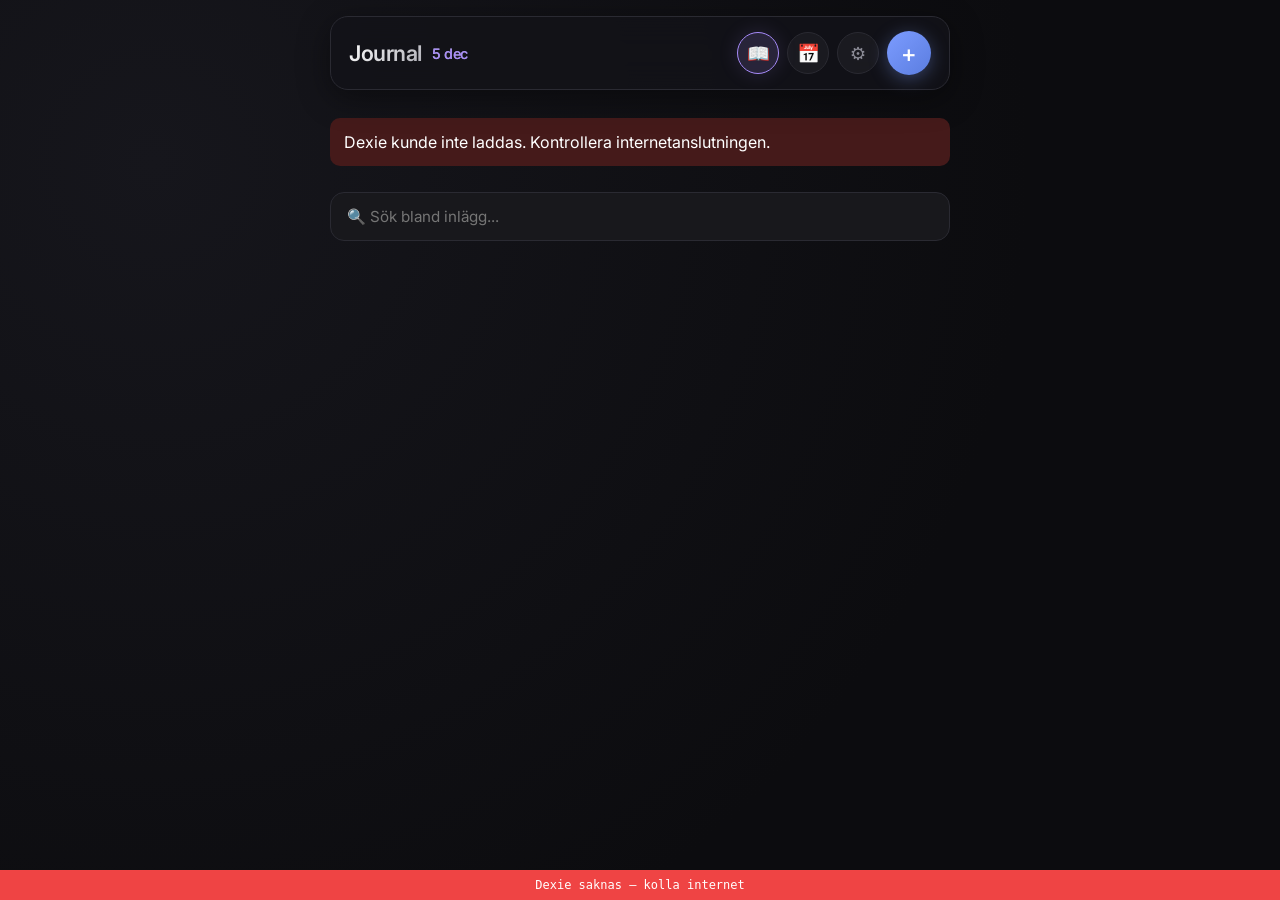
==== commit fa8c83d4: "Add files via upload" ====
--- a/index.html
+++ b/index.html
@@ -118,6 +118,8 @@
     <button type="button" id="lightbox-next" class="lightbox-btn">❯</button>
 </div>
 
-<script src="app.js?v=1.1"></script>
+<script src="core.js"></script>
+<script src="posts.js"></script>
+<script src="plans.js"></script>
 </body>
 </html>
--- a/style.css
+++ b/style.css
@@ -3,27 +3,20 @@
     --bg-elevated: #131316;
     --bg-card: #18181c;
     --bg-card-hover: #1f1f24;
-    
     --border-color: #2a2a32;
     --border-highlight: #3d3d48;
-    
     --text-main: #f4f4f5;
     --text-secondary: #c4c4cc;
     --text-muted: #8b8b96;
-    
     --accent-primary: #7c9cff;
-    --accent-primary-hover: #6b8bf0;
     --accent-secondary: #a78bfa;
     --accent-danger: #f87171;
-    
     --glow-primary: rgba(124, 156, 255, 0.18);
     --glow-secondary: rgba(167, 139, 250, 0.15);
-    
     --radius-sm: 10px;
     --radius-md: 14px;
     --radius-lg: 18px;
-    
-    --font-body: 'Inter', system-ui, -apple-system, BlinkMacSystemFont, 'Segoe UI', sans-serif;
+    --font-body: 'Inter', system-ui, -apple-system, sans-serif;
 }
 
 * {
@@ -53,7 +46,6 @@
     max-width: 620px;
 }
 
-/* ─── HEADER ─── */
 header {
     display: flex;
     justify-content: space-between;
@@ -78,7 +70,6 @@
     background: linear-gradient(135deg, #ffffff 0%, var(--text-muted) 100%);
     -webkit-background-clip: text;
     -webkit-text-fill-color: transparent;
-    background-clip: text;
     display: flex;
     align-items: center;
     gap: 10px;
@@ -144,14 +135,8 @@
 
 .fab-btn:hover {
     transform: scale(1.08) rotate(90deg);
-    box-shadow: 0 6px 26px rgba(124, 156, 255, 0.45);
-}
-
-.fab-btn:active {
-    transform: scale(0.95);
-}
-
-/* ─── FILTER & SÖK ─── */
+}
+
 .filter-container {
     display: flex;
     gap: 8px;
@@ -168,21 +153,12 @@
     font-size: 0.82rem;
     font-weight: 500;
     cursor: pointer;
-    transition: all 0.2s ease;
-    white-space: nowrap;
-}
-
-.filter-chip:hover {
-    background: var(--bg-card-hover);
-    border-color: var(--border-highlight);
-    color: var(--text-secondary);
 }
 
 .filter-chip.active {
     background: var(--glow-primary);
     color: var(--accent-primary);
     border-color: var(--accent-primary);
-    box-shadow: 0 0 0 1px var(--accent-primary);
 }
 
 .search-wrapper {
@@ -198,13 +174,6 @@
     background: var(--bg-card);
     color: var(--text-main);
     font-size: 0.95rem;
-    transition: all 0.2s ease;
-}
-
-.search-wrapper input:focus {
-    border-color: var(--accent-primary);
-    outline: none;
-    box-shadow: 0 0 0 3px var(--glow-primary);
 }
 
 .clear-search {
@@ -218,32 +187,18 @@
     cursor: pointer;
     font-size: 1.15rem;
     padding: 6px 10px;
-    border-radius: 8px;
-}
-
-.clear-search:hover {
-    color: var(--text-main);
-    background: rgba(255, 255, 255, 0.06);
-}
-
-/* ─── CARDS & FORMS ─── */
+}
+
 .card {
     background: var(--bg-card);
     border: 1px solid var(--border-color);
     border-radius: var(--radius-lg);
     padding: 22px;
     margin-bottom: 20px;
-    box-shadow: 0 4px 18px rgba(0, 0, 0, 0.28);
 }
 
 .form-card {
     box-shadow: 0 12px 40px rgba(0, 0, 0, 0.5);
-    animation: slideDown 0.28s ease-out;
-}
-
-@keyframes slideDown {
-    from { opacity: 0; transform: translateY(-14px); }
-    to { opacity: 1; transform: translateY(0); }
 }
 
 label {
@@ -253,7 +208,6 @@
     color: var(--text-muted);
     margin-bottom: 7px;
     margin-top: 18px;
-    letter-spacing: 0.01em;
 }
 
 label:first-of-type {
@@ -268,7 +222,6 @@
     background: var(--bg-elevated);
     color: var(--text-main);
     font-size: 0.95rem;
-    transition: all 0.2s ease;
     margin-bottom: 4px;
 }
 
@@ -276,16 +229,13 @@
     border-color: var(--accent-primary);
     outline: none;
     box-shadow: 0 0 0 3px var(--glow-primary);
-    background: var(--bg-card);
 }
 
 textarea {
     resize: vertical;
     min-height: 110px;
-    line-height: 1.5;
-}
-
-/* ─── BUTTONS ─── */
+}
+
 button {
     padding: 11px 20px;
     border-radius: var(--radius-sm);
@@ -295,21 +245,10 @@
     cursor: pointer;
     font-size: 0.9rem;
     font-weight: 500;
-    transition: all 0.2s ease;
-    user-select: none;
     display: inline-flex;
     align-items: center;
     justify-content: center;
     gap: 6px;
-}
-
-button:hover {
-    background: var(--bg-card-hover);
-    border-color: var(--border-highlight);
-}
-
-button:active {
-    transform: scale(0.97);
 }
 
 .btn-primary {
@@ -317,17 +256,10 @@
     border: none;
     color: white;
     font-weight: 600;
-    box-shadow: 0 4px 14px rgba(124, 156, 255, 0.3);
-}
-
-.btn-primary:hover {
-    box-shadow: 0 6px 20px rgba(124, 156, 255, 0.4);
-    filter: brightness(1.05);
 }
 
 .btn-secondary {
     background: rgba(255, 255, 255, 0.04);
-    border: 1px solid var(--border-color);
 }
 
 .btn-danger {
@@ -336,17 +268,6 @@
     color: var(--accent-danger);
 }
 
-.btn-danger:hover {
-    background: rgba(248, 113, 113, 0.15);
-    border-color: rgba(248, 113, 113, 0.4);
-}
-
-.full-width {
-    width: 100%;
-    justify-content: center;
-    margin-top: 8px;
-}
-
 .form-actions {
     display: flex;
     gap: 12px;
@@ -357,7 +278,6 @@
     flex: 1;
 }
 
-/* ─── POST & PLAN CARDS ─── */
 .post-card, .plan-item {
     background: var(--bg-card);
     border: 1px solid var(--border-color);
@@ -366,18 +286,6 @@
     padding: 20px;
     margin-bottom: 14px;
     cursor: pointer;
-    transition: all 0.22s ease;
-}
-
-.post-card:hover, .plan-item:hover {
-    background: var(--bg-card-hover);
-    border-color: var(--border-highlight);
-    transform: translateY(-3px);
-    box-shadow: 0 10px 28px rgba(0, 0, 0, 0.32);
-}
-
-.post-card:active, .plan-item:active {
-    transform: scale(0.99);
 }
 
 .plan-item {
@@ -406,7 +314,6 @@
 .plan-date-month {
     font-size: 0.72rem;
     text-transform: uppercase;
-    letter-spacing: 0.9px;
     color: var(--accent-secondary);
     margin-top: 2px;
 }
@@ -415,21 +322,13 @@
     font-size: 0.82rem;
     color: var(--accent-secondary);
     font-weight: 600;
-    text-transform: uppercase;
-    letter-spacing: 0.03em;
 }
 
 .plan-countdown {
     font-size: 0.78rem;
-    font-family: 'SF Mono', 'Fira Code', monospace;
-    min-width: 110px;
-    display: inline-block;
-    text-align: left;
+    font-family: monospace;
     margin-left: 8px;
     color: var(--accent-secondary);
-    vertical-align: middle;
-    font-weight: 500;
-    letter-spacing: 0.3px;
 }
 
 .plan-delete-btn {
@@ -441,22 +340,9 @@
     border-radius: 8px;
     width: 30px;
     height: 30px;
-    display: flex;
-    align-items: center;
-    justify-content: center;
     color: var(--text-muted);
-    cursor: pointer;
-    z-index: 2;
-    transition: all 0.2s;
-}
-
-.plan-delete-btn:hover {
-    background: rgba(248, 113, 113, 0.12);
-    border-color: rgba(248, 113, 113, 0.35);
-    color: var(--accent-danger);
-}
-
-/* ─── IMAGES & TAGS ─── */
+}
+
 .preview-grid, .post-images {
     display: flex;
     gap: 10px;
@@ -470,11 +356,6 @@
     object-fit: cover;
     border-radius: var(--radius-sm);
     border: 1px solid var(--border-color);
-    transition: transform 0.2s ease;
-}
-
-.preview-grid img:hover, .post-images img:hover {
-    transform: scale(1.05);
 }
 
 .post-tag {
@@ -484,13 +365,11 @@
     padding: 4px 11px;
     border-radius: 8px;
     font-size: 0.75rem;
-    font-weight: 500;
     display: inline-block;
     margin-right: 6px;
     margin-top: 10px;
 }
 
-/* ─── MODALS ─── */
 .modal-overlay {
     position: fixed;
     top: 0;
@@ -499,19 +378,12 @@
     height: 100%;
     background: rgba(8, 8, 12, 0.88);
     backdrop-filter: blur(8px);
-    -webkit-backdrop-filter: blur(8px);
     z-index: 1000;
     display: flex;
     justify-content: center;
-    align-items: flex-start;
+    align-items: center;
     padding: 24px;
     overflow-y: auto;
-    animation: fadeIn 0.2s ease;
-}
-
-@keyframes fadeIn {
-    from { opacity: 0; }
-    to { opacity: 1; }
 }
 
 .modal-content {
@@ -521,14 +393,6 @@
     border: 1px solid var(--border-color);
     border-radius: var(--radius-lg);
     padding: 24px;
-    margin-top: 20px;
-    box-shadow: 0 16px 48px rgba(0, 0, 0, 0.55);
-    animation: scaleIn 0.25s ease;
-}
-
-@keyframes scaleIn {
-    from { opacity: 0; transform: scale(0.96) translateY(10px); }
-    to { opacity: 1; transform: scale(1) translateY(0); }
 }
 
 .modal-header {
@@ -540,20 +404,54 @@
     border-bottom: 1px solid var(--border-color);
 }
 
-.settings-section {
-    margin-bottom: 32px;
-}
-
-.settings-section h3 {
-    font-size: 1rem;
+.settings-card {
+    background: #110e18;
+    border: 1px solid #231b32;
+    border-radius: 24px;
+    padding: 28px 24px;
+}
+
+.settings-title {
+    color: #c084fc;
+    font-size: 1.35rem;
+    font-weight: 700;
+    margin-bottom: 8px;
+}
+
+.settings-subtitle {
+    color: #9ca3af;
+    font-size: 0.88rem;
+    margin-bottom: 24px;
+}
+
+.settings-actions {
+    display: flex;
+    flex-direction: column;
+    gap: 12px;
+}
+
+.btn-purple {
+    background: linear-gradient(135deg, #a855f7, #7e22ce);
+    color: #ffffff;
+    border: none;
+    padding: 14px 20px;
+    border-radius: 14px;
     font-weight: 600;
-    margin-bottom: 14px;
-    color: var(--text-secondary);
-    border-bottom: 1px solid var(--border-color);
-    padding-bottom: 8px;
-}
-
-/* ─── LIGHTBOX ─── */
+    cursor: pointer;
+    width: 100%;
+}
+
+.btn-dark-outline {
+    background: #161224;
+    color: #e5e7eb;
+    border: 1px solid #2e2444;
+    padding: 14px 20px;
+    border-radius: 14px;
+    font-weight: 600;
+    cursor: pointer;
+    width: 100%;
+}
+
 .lightbox {
     position: fixed;
     top: 0;
@@ -561,7 +459,6 @@
     width: 100%;
     height: 100%;
     background: rgba(5, 5, 8, 0.96);
-    backdrop-filter: blur(14px);
     z-index: 2000;
     display: flex;
     align-items: center;
@@ -574,7 +471,6 @@
     max-height: 82vh;
     object-fit: contain;
     border-radius: var(--radius-md);
-    box-shadow: 0 12px 48px rgba(0, 0, 0, 0.6);
 }
 
 .lightbox-btn {
@@ -586,11 +482,6 @@
     border-radius: var(--radius-sm);
     font-size: 1.25rem;
     cursor: pointer;
-    transition: background 0.2s;
-}
-
-.lightbox-btn:hover {
-    background: rgba(255, 255, 255, 0.16);
 }
 
 #lightbox-close { top: 24px; right: 24px; }
@@ -600,117 +491,3 @@
 .hidden {
     display: none !important;
 }
-
-/* ─── RESPONSIVE ─── */
-@media (max-width: 480px) {
-    body {
-        padding: 12px;
-    }
-    
-    header {
-        padding: 12px 14px;
-        margin-bottom: 20px;
-    }
-    
-    h1 {
-        font-size: 1.15rem;
-    }
-    
-    #header-date {
-        font-size: 0.8rem;
-    }
-    
-    .header-actions {
-        gap: 6px;
-    }
-    
-    .icon-btn {
-        width: 38px;
-        height: 38px;
-        font-size: 1.05rem;
-    }
-    
-    .fab-btn {
-        width: 40px;
-        height: 40px;
-        font-size: 22px;
-    }
-    
-    .post-card, .plan-item {
-        padding: 16px;
-    }
-    
-    .modal-content {
-        padding: 18px;
-        margin-top: 12px;
-    }
-}
-/* ─── SETTINGS MODAL (MATCHING BILD 2) ─── */
-.modal-overlay {
-    align-items: center; /* Centrerar modalen vertikalt precis som i bild 2 */
-}
-
-.settings-card {
-    background: #110e18;
-    border: 1px solid #231b32;
-    border-radius: 24px;
-    padding: 28px 24px;
-    box-shadow: 0 20px 50px rgba(0, 0, 0, 0.7);
-}
-
-.settings-title {
-    color: #c084fc;
-    font-size: 1.35rem;
-    font-weight: 700;
-    margin-bottom: 8px;
-}
-
-.settings-subtitle {
-    color: #9ca3af;
-    font-size: 0.88rem;
-    line-height: 1.4;
-    margin-bottom: 24px;
-}
-
-.settings-actions {
-    display: flex;
-    flex-direction: column;
-    gap: 12px;
-}
-
-.btn-purple {
-    background: linear-gradient(135deg, #a855f7 0%, #7e22ce 100%);
-    color: #ffffff;
-    border: none;
-    padding: 14px 20px;
-    border-radius: 14px;
-    font-size: 0.95rem;
-    font-weight: 600;
-    cursor: pointer;
-    box-shadow: 0 4px 20px rgba(168, 85, 247, 0.35);
-    transition: all 0.2s ease;
-    width: 100%;
-}
-
-.btn-purple:hover {
-    box-shadow: 0 6px 24px rgba(168, 85, 247, 0.5);
-    filter: brightness(1.1);
-}
-
-.btn-dark-outline {
-    background: #161224;
-    color: #e5e7eb;
-    border: 1px solid #2e2444;
-    padding: 14px 20px;
-    border-radius: 14px;
-    font-size: 0.95rem;
-    font-weight: 600;
-    cursor: pointer;
-    transition: all 0.2s ease;
-    width: 100%;
-}
-
-.btn-dark-outline:hover {
-    background: #1f1a30;
-    border-color: #443563;
-}
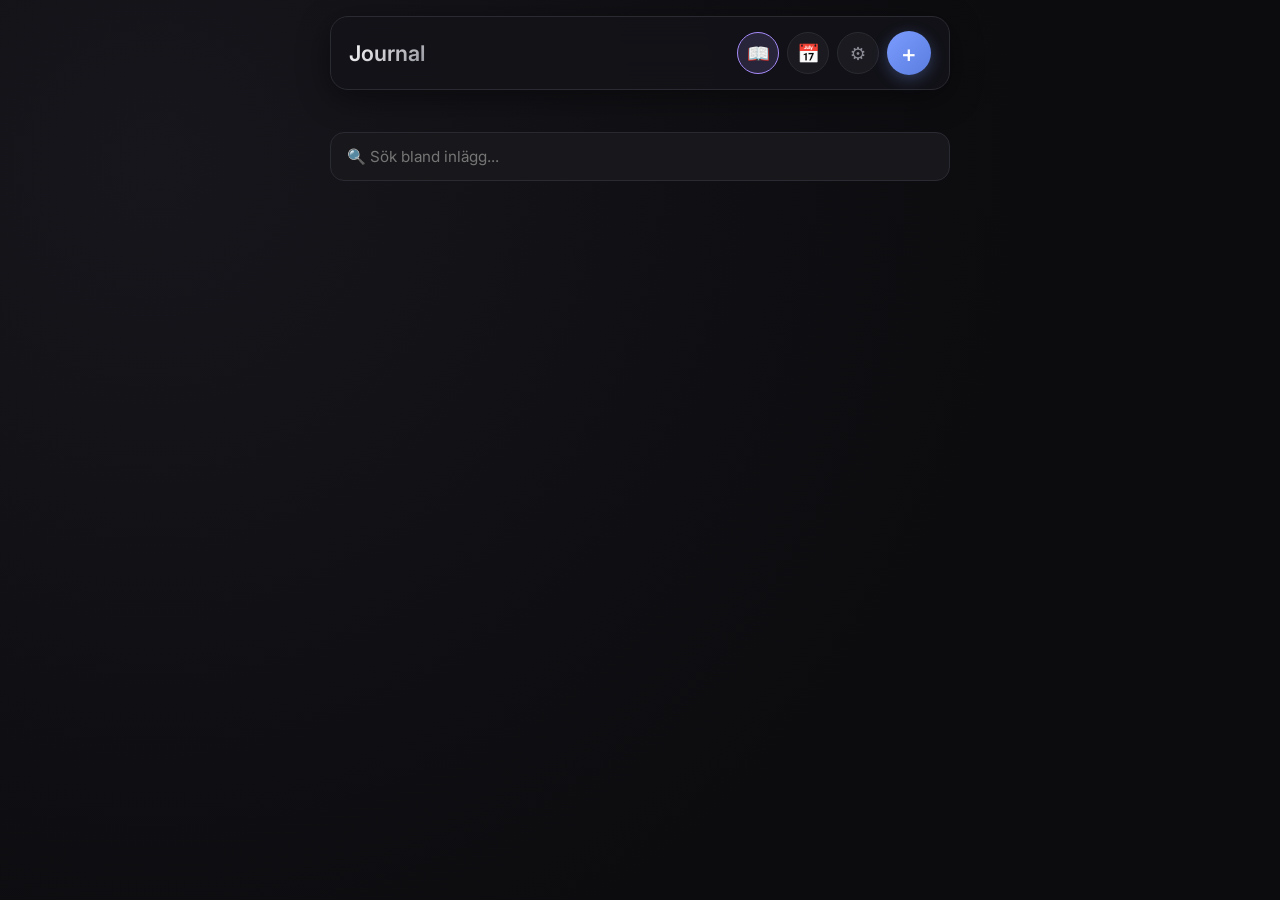
==== commit ee2e3132: "Add files via upload" ====
--- a/index.html
+++ b/index.html
@@ -8,7 +8,7 @@
     <link rel="preconnect" href="https://fonts.gstatic.com" crossorigin>
     <link href="https://fonts.googleapis.com/css2?family=Inter:wght@400;500;600;700&display=swap" rel="stylesheet">
     <script src="https://unpkg.com/dexie/dist/dexie.js"></script>
-    <link rel="stylesheet" href="style.css?v=1.1">
+    <link rel="stylesheet" href="style.css">
     <link rel="manifest" href="manifest.json">
     <link rel="icon" type="image/png" href="ikon.png">
     <link rel="apple-touch-icon" href="ikon.png">
@@ -28,7 +28,7 @@
     </header>
 
     <main>
-        <!-- JOURNAL -->
+        <!-- JOURNAL VYN -->
         <div id="journal-view">
             <div id="filter-tags-container" class="filter-container"></div>
             <div class="search-wrapper">
@@ -47,7 +47,7 @@
                     <input id="post-tags" type="text" placeholder="Separera med kommatecken">
                     <label>Innehåll</label>
                     <textarea id="post-content" placeholder="Skriv dina tankar..." rows="4" required></textarea>
-                    <label>Bilder (max 6)</label>
+                    <label>Bilder (max 5, komprimeras automatiskt)</label>
                     <input type="file" id="post-images" accept="image/*" multiple>
                     <div id="image-preview-container" class="preview-grid"></div>
                     <div class="form-actions">
@@ -59,7 +59,7 @@
             <div id="posts-container"></div>
         </div>
 
-        <!-- PLANERING -->
+        <!-- PLANERINGS VYN -->
         <div id="plan-view" class="hidden">
             <section class="card form-card hidden" id="plan-form-section">
                 <form id="plan-form">
@@ -68,10 +68,10 @@
                     <input id="plan-date" type="date" required>
                     <label>Tid</label>
                     <input id="plan-time" type="time" required>
-                    <label>Händelse</label>
-                    <input id="plan-title" type="text" placeholder="Vad ska hända?" required>
-                    <label>Extra info</label>
-                    <input id="plan-extra" type="text" placeholder="Adress, person, etc.">
+                    <label>Plats / Händelse</label>
+                    <input id="plan-title" type="text" placeholder="Vad ska hända eller var?" required>
+                    <label>Extra info / Adress</label>
+                    <input id="plan-extra" type="text" placeholder="Detaljer, adress etc...">
                     <div class="form-actions">
                         <button type="submit" class="btn-primary">Spara händelse</button>
                         <button type="button" id="plan-cancel-btn" class="btn-secondary">Avbryt</button>
@@ -94,19 +94,36 @@
     </div>
 </div>
 
-<!-- SETTINGS MODAL -->
+<!-- PLANERING MODAL -->
+<div id="plan-modal" class="modal-overlay hidden">
+    <div class="modal-content">
+        <div class="modal-header">
+            <button type="button" id="delete-plan-modal-btn" class="btn-danger">Radera</button>
+            <button type="button" id="close-plan-modal" class="btn-secondary">Stäng</button>
+        </div>
+        <div id="plan-modal-content-container"></div>
+    </div>
+</div>
+
+<!-- INSTÄLLNINGAR MODAL -->
 <div id="settings-modal" class="modal-overlay hidden">
     <div class="modal-content settings-card">
         <h2 class="settings-title">Inställningar &amp; Data</h2>
-        <p class="settings-subtitle">Exportera eller importera din JSON-data för säkerhets skull.</p>
-
+        <p class="settings-subtitle">Exportera eller importera din säkerhetskopia.</p>
         <div class="settings-actions">
             <button type="button" id="export-btn" class="btn-purple">Exportera JSON</button>
             <button type="button" id="import-btn" class="btn-dark-outline">Importera JSON</button>
             <button type="button" id="close-settings" class="btn-dark-outline">Stäng</button>
         </div>
+        <input type="file" id="import-file" accept=".json" class="hidden">
+    </div>
+</div>
 
-        <input type="file" id="import-file" accept=".json" class="hidden">
+<!-- STATUS POPUP -->
+<div id="status-modal" class="modal-overlay hidden" style="background: rgba(0,0,0,0.9);">
+    <div class="modal-content" style="text-align:center; padding:30px;">
+        <div id="status-spinner" class="spinner"></div>
+        <p id="status-text" style="margin-top:15px; font-weight:600; color:var(--text-main);">Laddar...</p>
     </div>
 </div>
 
@@ -118,8 +135,10 @@
     <button type="button" id="lightbox-next" class="lightbox-btn">❯</button>
 </div>
 
-<script src="core.js"></script>
+<!-- Ladda uppdelade skript i rätt ordning -->
+<script src="db.js"></script>
 <script src="posts.js"></script>
 <script src="plans.js"></script>
+<script src="settings.js"></script>
 </body>
-</html>+</html>
--- a/style.css
+++ b/style.css
@@ -11,8 +11,8 @@
     --accent-primary: #7c9cff;
     --accent-secondary: #a78bfa;
     --accent-danger: #f87171;
-    --glow-primary: rgba(124, 156, 255, 0.18);
-    --glow-secondary: rgba(167, 139, 250, 0.15);
+    --digital-green: #4ade80;
+    --glow-green: rgba(74, 222, 128, 0.4);
     --radius-sm: 10px;
     --radius-md: 14px;
     --radius-lg: 18px;
@@ -66,7 +66,6 @@
 h1 {
     font-size: 1.35rem;
     font-weight: 600;
-    letter-spacing: -0.02em;
     background: linear-gradient(135deg, #ffffff 0%, var(--text-muted) 100%);
     -webkit-background-clip: text;
     -webkit-text-fill-color: transparent;
@@ -91,30 +90,27 @@
 .icon-btn {
     width: 42px;
     height: 42px;
-    padding: 0;
     border-radius: 50%;
     background: rgba(255, 255, 255, 0.04);
     font-size: 1.15rem;
     border: 1px solid var(--border-color);
     color: var(--text-muted);
     cursor: pointer;
-    transition: all 0.2s ease;
     display: inline-flex;
     align-items: center;
     justify-content: center;
+    transition: all 0.2s;
 }
 
 .icon-btn:hover {
     background: var(--bg-card-hover);
-    border-color: var(--border-highlight);
     color: var(--text-main);
 }
 
 .icon-btn.active {
-    background: var(--glow-secondary);
+    background: rgba(167, 139, 250, 0.15);
     border-color: var(--accent-secondary);
     color: var(--text-main);
-    box-shadow: 0 0 20px var(--glow-secondary);
 }
 
 .fab-btn {
@@ -125,16 +121,11 @@
     border: none;
     font-size: 24px;
     color: white;
-    box-shadow: 0 4px 18px rgba(124, 156, 255, 0.35);
-    cursor: pointer;
-    transition: all 0.25s ease;
+    cursor: pointer;
     display: inline-flex;
     align-items: center;
     justify-content: center;
-}
-
-.fab-btn:hover {
-    transform: scale(1.08) rotate(90deg);
+    box-shadow: 0 4px 15px rgba(124, 156, 255, 0.3);
 }
 
 .filter-container {
@@ -151,12 +142,11 @@
     padding: 7px 16px;
     border-radius: 20px;
     font-size: 0.82rem;
-    font-weight: 500;
     cursor: pointer;
 }
 
 .filter-chip.active {
-    background: var(--glow-primary);
+    background: rgba(124, 156, 255, 0.18);
     color: var(--accent-primary);
     border-color: var(--accent-primary);
 }
@@ -210,10 +200,6 @@
     margin-top: 18px;
 }
 
-label:first-of-type {
-    margin-top: 0;
-}
-
 input, textarea {
     width: 100%;
     padding: 13px 15px;
@@ -222,13 +208,12 @@
     background: var(--bg-elevated);
     color: var(--text-main);
     font-size: 0.95rem;
-    margin-bottom: 4px;
 }
 
 input:focus, textarea:focus {
     border-color: var(--accent-primary);
     outline: none;
-    box-shadow: 0 0 0 3px var(--glow-primary);
+    box-shadow: 0 0 0 3px rgba(124, 156, 255, 0.15);
 }
 
 textarea {
@@ -245,10 +230,6 @@
     cursor: pointer;
     font-size: 0.9rem;
     font-weight: 500;
-    display: inline-flex;
-    align-items: center;
-    justify-content: center;
-    gap: 6px;
 }
 
 .btn-primary {
@@ -258,10 +239,7 @@
     font-weight: 600;
 }
 
-.btn-secondary {
-    background: rgba(255, 255, 255, 0.04);
-}
-
+.btn-secondary { background: rgba(255, 255, 255, 0.04); }
 .btn-danger {
     background: rgba(248, 113, 113, 0.08);
     border: 1px solid rgba(248, 113, 113, 0.25);
@@ -273,12 +251,9 @@
     gap: 12px;
     margin-top: 24px;
 }
-
-.form-actions button {
-    flex: 1;
-}
-
-.post-card, .plan-item {
+.form-actions button { flex: 1; }
+
+.post-card {
     background: var(--bg-card);
     border: 1px solid var(--border-color);
     border-left: 3px solid var(--accent-secondary);
@@ -288,59 +263,52 @@
     cursor: pointer;
 }
 
+/* PLANERING SLIMMAD DESIGN */
 .plan-item {
-    display: flex;
-    gap: 16px;
-    align-items: flex-start;
-    position: relative;
-}
-
-.plan-date-box {
-    background: rgba(167, 139, 250, 0.1);
-    border: 1px solid rgba(167, 139, 250, 0.22);
-    border-radius: var(--radius-sm);
-    padding: 12px 14px;
-    text-align: center;
-    min-width: 72px;
-}
-
-.plan-date-day {
-    font-size: 1.4rem;
+    background: var(--bg-card);
+    border: 1px solid var(--border-color);
+    border-left: 3px solid var(--digital-green);
+    border-radius: var(--radius-md);
+    padding: 14px 18px;
+    margin-bottom: 10px;
+    display: flex;
+    justify-content: space-between;
+    align-items: center;
+    cursor: pointer;
+    transition: background 0.2s;
+}
+
+.plan-item:hover { background: var(--bg-card-hover); }
+
+.plan-main-info {
+    display: flex;
+    flex-direction: column;
+    gap: 2px;
+}
+
+.plan-title-text {
+    font-size: 1.05rem;
+    font-weight: 600;
+    color: #ffffff;
+}
+
+.plan-date-text {
+    font-size: 0.82rem;
+    color: var(--text-muted);
+}
+
+/* DIGITALT LYSANDE GRÖN COUNTDOWN */
+.plan-countdown-display {
+    font-family: monospace;
+    font-size: 0.9rem;
     font-weight: 700;
-    color: var(--text-main);
-    line-height: 1.1;
-}
-
-.plan-date-month {
-    font-size: 0.72rem;
-    text-transform: uppercase;
-    color: var(--accent-secondary);
-    margin-top: 2px;
-}
-
-.plan-time {
-    font-size: 0.82rem;
-    color: var(--accent-secondary);
-    font-weight: 600;
-}
-
-.plan-countdown {
-    font-size: 0.78rem;
-    font-family: monospace;
-    margin-left: 8px;
-    color: var(--accent-secondary);
-}
-
-.plan-delete-btn {
-    position: absolute;
-    top: 14px;
-    right: 14px;
-    background: rgba(255, 255, 255, 0.04);
-    border: 1px solid var(--border-color);
+    color: var(--digital-green);
+    text-shadow: 0 0 10px var(--glow-green), 0 0 20px rgba(74, 222, 128, 0.2);
+    letter-spacing: 0.5px;
+    background: rgba(74, 222, 128, 0.06);
+    border: 1px solid rgba(74, 222, 128, 0.2);
+    padding: 6px 10px;
     border-radius: 8px;
-    width: 30px;
-    height: 30px;
-    color: var(--text-muted);
 }
 
 .preview-grid, .post-images {
@@ -372,10 +340,7 @@
 
 .modal-overlay {
     position: fixed;
-    top: 0;
-    left: 0;
-    width: 100%;
-    height: 100%;
+    top: 0; left: 0; width: 100%; height: 100%;
     background: rgba(8, 8, 12, 0.88);
     backdrop-filter: blur(8px);
     z-index: 1000;
@@ -454,10 +419,7 @@
 
 .lightbox {
     position: fixed;
-    top: 0;
-    left: 0;
-    width: 100%;
-    height: 100%;
+    top: 0; left: 0; width: 100%; height: 100%;
     background: rgba(5, 5, 8, 0.96);
     z-index: 2000;
     display: flex;
@@ -488,6 +450,16 @@
 #lightbox-prev { left: 20px; top: 50%; transform: translateY(-50%); }
 #lightbox-next { right: 20px; top: 50%; transform: translateY(-50%); }
 
-.hidden {
-    display: none !important;
-}
+.spinner {
+    width: 42px;
+    height: 42px;
+    border: 4px solid rgba(167, 139, 250, 0.2);
+    border-top-color: var(--accent-secondary);
+    border-radius: 50%;
+    animation: spin 0.8s linear infinite;
+    margin: 0 auto;
+}
+
+@keyframes spin { to { transform: rotate(360deg); } }
+
+.hidden { display: none !important; }
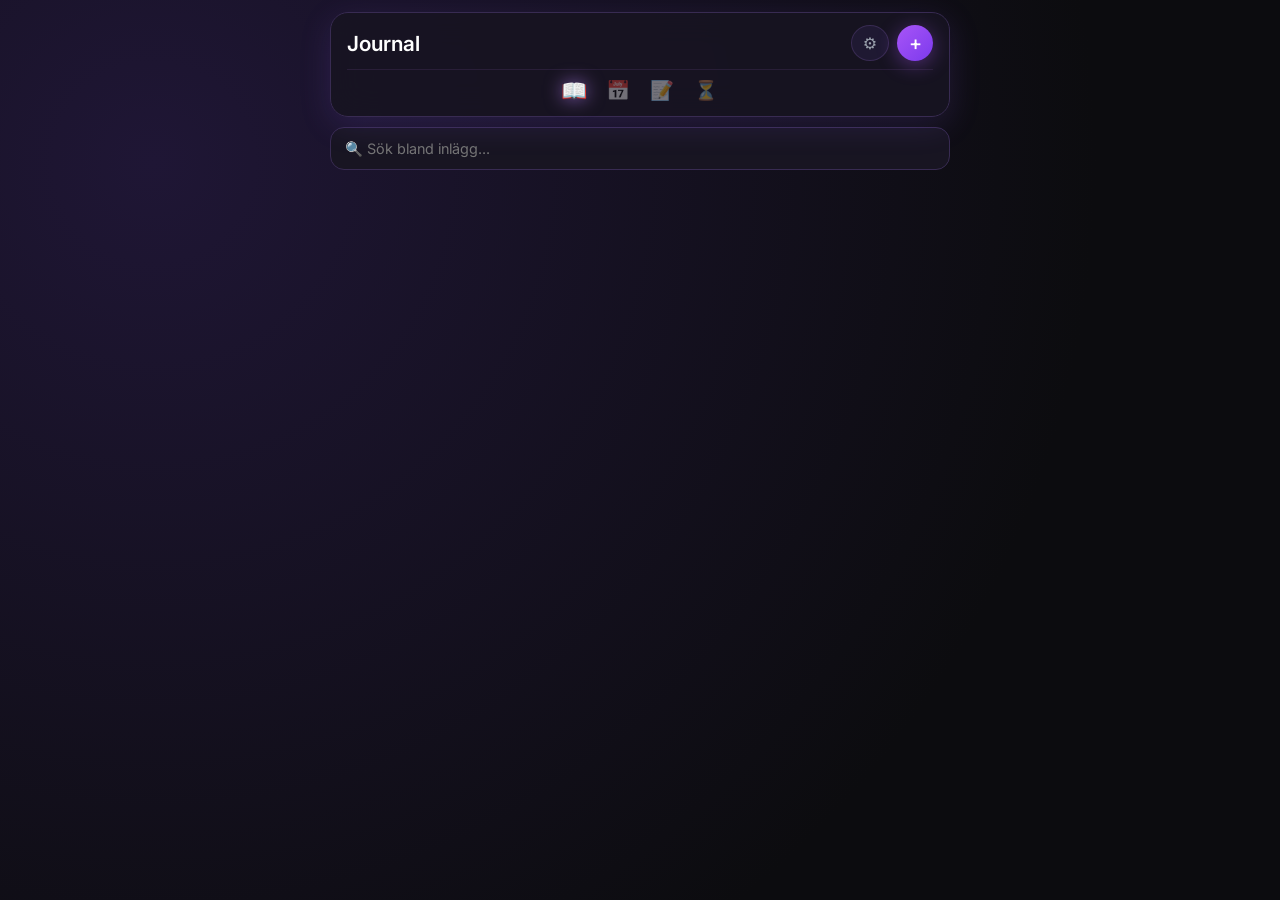
==== commit e24d59fe: "Add files via upload" ====
--- a/index.html
+++ b/index.html
@@ -16,21 +16,28 @@
 <body>
 
 <div class="app-container">
-    <header>
-        <h1 id="view-title">Journal <span id="header-date"></span></h1>
-        <div class="header-actions">
-            <button type="button" id="home-btn" class="icon-btn active" title="Journal">📖</button>
-            <button type="button" id="calendar-btn" class="icon-btn" title="Planering">📅</button>
-            <button type="button" id="settings-btn" class="icon-btn" title="Inställningar">⚙️</button>
-            <button type="button" id="new-post-trigger" class="fab-btn">+</button>
-            <button type="button" id="new-plan-trigger" class="fab-btn hidden">+</button>
+    <!-- Fast 2-radig Header -->
+    <header class="app-header">
+        <div class="header-row-1">
+            <h1 id="view-title">Journal <span id="header-date"></span></h1>
+            <div class="header-actions">
+                <button type="button" id="settings-btn" class="icon-btn" title="Inställningar">⚙️</button>
+                <button type="button" id="global-fab" class="fab-btn">+</button>
+            </div>
+        </div>
+        <div class="header-row-2">
+            <nav class="tab-nav">
+                <button type="button" id="nav-journal" class="tab-btn active" title="Journal">📖</button>
+                <button type="button" id="nav-plans" class="tab-btn" title="Plans">📅</button>
+                <button type="button" id="nav-notes" class="tab-btn" title="Notes">📝</button>
+                <button type="button" id="nav-sober" class="tab-btn" title="Tracker">⏳</button>
+            </nav>
         </div>
     </header>
 
     <main>
         <!-- JOURNAL VYN -->
         <div id="journal-view">
-            <div id="filter-tags-container" class="filter-container"></div>
             <div class="search-wrapper">
                 <input type="text" id="search-input" placeholder="🔍 Sök bland inlägg...">
                 <button type="button" id="clear-search-btn" class="clear-search hidden">✕</button>
@@ -59,7 +66,7 @@
             <div id="posts-container"></div>
         </div>
 
-        <!-- PLANERINGS VYN -->
+        <!-- PLANS VYN -->
         <div id="plan-view" class="hidden">
             <section class="card form-card hidden" id="plan-form-section">
                 <form id="plan-form">
@@ -80,10 +87,46 @@
             </section>
             <div id="plans-container"></div>
         </div>
+
+        <!-- NOTES VYN -->
+        <div id="notes-view" class="hidden">
+            <section class="card form-card hidden" id="notes-form-section">
+                <form id="notes-form">
+                    <input type="hidden" id="note-id">
+                    <label>Rubrik</label>
+                    <input id="note-title" type="text" placeholder="Anteckningens rubrik..." required>
+                    <label>Innehåll</label>
+                    <textarea id="note-content" placeholder="Skriv din anteckning..." rows="5" required></textarea>
+                    <div class="form-actions">
+                        <button type="submit" class="btn-primary">Spara anteckning</button>
+                        <button type="button" id="note-cancel-btn" class="btn-secondary">Avbryt</button>
+                    </div>
+                </form>
+            </section>
+            <div id="notes-container"></div>
+        </div>
+
+        <!-- TRACKER VYN (SOBER) -->
+        <div id="sober-view" class="hidden">
+            <section class="card form-card hidden" id="sober-form-section">
+                <form id="sober-form">
+                    <input type="hidden" id="sober-id">
+                    <label>Namn (t.ex. Amfetamin)</label>
+                    <input id="sober-name" type="text" placeholder="Vad vill du spåra?" required>
+                    <label>Startdatum & Tid</label>
+                    <input id="sober-start" type="datetime-local" required>
+                    <div class="form-actions">
+                        <button type="submit" class="btn-primary">Spara spårning</button>
+                        <button type="button" id="sober-cancel-btn" class="btn-secondary">Avbryt</button>
+                    </div>
+                </form>
+            </section>
+            <div id="sober-container"></div>
+        </div>
     </main>
 </div>
 
-<!-- POST MODAL -->
+<!-- MODALS & LIGHTBOX -->
 <div id="post-modal" class="modal-overlay hidden">
     <div class="modal-content">
         <div class="modal-header">
@@ -94,7 +137,6 @@
     </div>
 </div>
 
-<!-- PLANERING MODAL -->
 <div id="plan-modal" class="modal-overlay hidden">
     <div class="modal-content">
         <div class="modal-header">
@@ -105,7 +147,34 @@
     </div>
 </div>
 
-<!-- INSTÄLLNINGAR MODAL -->
+<div id="note-modal" class="modal-overlay hidden">
+    <div class="modal-content">
+        <div class="modal-header">
+            <button type="button" id="delete-note-modal-btn" class="btn-danger">Radera</button>
+            <button type="button" id="close-note-modal" class="btn-secondary">Stäng</button>
+        </div>
+        <div id="note-modal-content-container"></div>
+    </div>
+</div>
+
+<!-- SOBER MODAL (UTAN HISTORIK/TIDIGARE NOLLSTÄLLNINGAR) -->
+<div id="sober-modal" class="modal-overlay hidden">
+    <div class="modal-content">
+        <div class="modal-header">
+            <h2 id="sober-modal-title" style="font-size:1.1rem; color:var(--text-main);">Hantera spårning</h2>
+            <button type="button" id="close-sober-modal" class="btn-secondary">Stäng</button>
+        </div>
+        <div id="sober-modal-content-container">
+            <label>Ändra startdatum & tid</label>
+            <input type="datetime-local" id="edit-sober-start" style="margin-bottom:12px;">
+            <div style="display:flex; gap:10px;">
+                <button type="button" id="update-sober-start-btn" class="btn-primary" style="flex:1;">Uppdatera starttid</button>
+                <button type="button" id="delete-sober-btn" class="btn-danger">Radera</button>
+            </div>
+        </div>
+    </div>
+</div>
+
 <div id="settings-modal" class="modal-overlay hidden">
     <div class="modal-content settings-card">
         <h2 class="settings-title">Inställningar &amp; Data</h2>
@@ -119,7 +188,6 @@
     </div>
 </div>
 
-<!-- STATUS POPUP -->
 <div id="status-modal" class="modal-overlay hidden" style="background: rgba(0,0,0,0.9);">
     <div class="modal-content" style="text-align:center; padding:30px;">
         <div id="status-spinner" class="spinner"></div>
@@ -127,7 +195,6 @@
     </div>
 </div>
 
-<!-- LIGHTBOX -->
 <div id="lightbox" class="lightbox hidden">
     <button type="button" id="lightbox-close" class="lightbox-btn">✕</button>
     <button type="button" id="lightbox-prev" class="lightbox-btn">❮</button>
@@ -135,10 +202,13 @@
     <button type="button" id="lightbox-next" class="lightbox-btn">❯</button>
 </div>
 
-<!-- Ladda uppdelade skript i rätt ordning -->
+<!-- Skript -->
 <script src="db.js"></script>
+<script src="navigation.js"></script>
 <script src="posts.js"></script>
 <script src="plans.js"></script>
+<script src="notes.js"></script>
+<script src="tracker.js"></script>
 <script src="settings.js"></script>
 </body>
 </html>
--- a/style.css
+++ b/style.css
@@ -1,465 +1,261 @@
 :root {
     --bg-main: #0c0c0f;
-    --bg-elevated: #131316;
-    --bg-card: #18181c;
-    --bg-card-hover: #1f1f24;
-    --border-color: #2a2a32;
-    --border-highlight: #3d3d48;
-    --text-main: #f4f4f5;
-    --text-secondary: #c4c4cc;
-    --text-muted: #8b8b96;
-    --accent-primary: #7c9cff;
-    --accent-secondary: #a78bfa;
+    --bg-elevated: #15131f;
+    --bg-card: #181522;
+    --bg-card-hover: #221c30;
+    --border-color: #382b52;
+    --text-main: #ffffff;
+    --text-secondary: #c084fc; /* Mer intensiv och levande lila ton */
+    --text-muted: #9ca3af;
+    --accent-primary: #8b5cf6;
+    --accent-secondary: #c084fc; /* Starkare lila accent */
     --accent-danger: #f87171;
-    --digital-green: #4ade80;
-    --glow-green: rgba(74, 222, 128, 0.4);
+    --digital-green: #34d399;
+    --glow-green: rgba(52, 211, 153, 0.4);
     --radius-sm: 10px;
     --radius-md: 14px;
     --radius-lg: 18px;
     --font-body: 'Inter', system-ui, -apple-system, sans-serif;
 }
 
-* {
-    box-sizing: border-box;
-    font-family: var(--font-body);
-    margin: 0;
-    padding: 0;
-    -webkit-tap-highlight-color: transparent;
-}
-
-html, body {
-    background-color: var(--bg-main);
-    color: var(--text-main);
-    width: 100%;
-    min-height: 100vh;
-}
-
-body {
-    padding: 16px;
-    display: flex;
-    justify-content: center;
-    background-image: radial-gradient(circle at 12% 18%, #16161c 0%, var(--bg-main) 65%);
-}
-
-.app-container {
-    width: 100%;
-    max-width: 620px;
-}
-
-header {
-    display: flex;
-    justify-content: space-between;
-    align-items: center;
-    margin-bottom: 28px;
-    padding: 14px 18px;
-    background: rgba(19, 19, 24, 0.88);
-    backdrop-filter: blur(16px);
-    -webkit-backdrop-filter: blur(16px);
-    border: 1px solid var(--border-color);
-    border-radius: var(--radius-lg);
-    position: sticky;
-    top: 12px;
-    z-index: 100;
-    box-shadow: 0 8px 32px rgba(0, 0, 0, 0.4);
-}
-
-h1 {
-    font-size: 1.35rem;
-    font-weight: 600;
-    background: linear-gradient(135deg, #ffffff 0%, var(--text-muted) 100%);
-    -webkit-background-clip: text;
-    -webkit-text-fill-color: transparent;
-    display: flex;
-    align-items: center;
-    gap: 10px;
-}
-
-#header-date {
-    font-size: 0.9rem;
-    font-weight: 500;
-    color: var(--accent-secondary);
-    -webkit-text-fill-color: var(--accent-secondary);
-}
-
-.header-actions {
-    display: flex;
-    gap: 8px;
-    align-items: center;
-}
+* { box-sizing: border-box; font-family: var(--font-body); margin: 0; padding: 0; -webkit-tap-highlight-color: transparent; }
+
+html, body { background-color: var(--bg-main); color: var(--text-main); width: 100%; min-height: 100vh; }
+body { padding: 12px; display: flex; justify-content: center; background-image: radial-gradient(circle at 12% 18%, #1f1635 0%, var(--bg-main) 70%); }
+.app-container { width: 100%; max-width: 620px; }
+
+/* Fast 2-radig Header med fylligare lila ton */
+.app-header {
+    display: flex; flex-direction: column; gap: 8px; margin-bottom: 10px; padding: 12px 16px;
+    background: rgba(24, 21, 34, 0.9); backdrop-filter: blur(16px); -webkit-backdrop-filter: blur(16px);
+    border: 1px solid var(--border-color); border-radius: var(--radius-lg); position: sticky; top: 8px; z-index: 100;
+    box-shadow: 0 8px 32px rgba(139, 92, 246, 0.15);
+}
+.header-row-1 { display: flex; justify-content: space-between; align-items: center; }
+.header-row-2 { display: flex; justify-content: center; border-top: 1px solid rgba(192, 132, 252, 0.1); padding-top: 6px; }
+
+.tab-nav { display: flex; gap: 16px; align-items: center; }
+.tab-btn { background: transparent; border: none; font-size: 1.2rem; cursor: pointer; opacity: 0.4; transition: all 0.2s; padding: 2px; }
+.tab-btn:hover { opacity: 0.8; }
+.tab-btn.active { opacity: 1; transform: scale(1.1); filter: drop-shadow(0 0 8px rgba(192, 132, 252, 0.6)); }
+
+h1 { font-size: 1.3rem; font-weight: 600; color: #fff; display: flex; align-items: center; gap: 10px; }
+#header-date { font-size: 0.85rem; font-weight: 600; color: var(--accent-secondary); text-shadow: 0 0 10px rgba(192, 132, 252, 0.4); }
+.header-actions { display: flex; gap: 8px; align-items: center; }
 
 .icon-btn {
-    width: 42px;
-    height: 42px;
-    border-radius: 50%;
-    background: rgba(255, 255, 255, 0.04);
-    font-size: 1.15rem;
-    border: 1px solid var(--border-color);
-    color: var(--text-muted);
-    cursor: pointer;
-    display: inline-flex;
-    align-items: center;
-    justify-content: center;
-    transition: all 0.2s;
-}
-
-.icon-btn:hover {
-    background: var(--bg-card-hover);
-    color: var(--text-main);
-}
-
-.icon-btn.active {
-    background: rgba(167, 139, 250, 0.15);
-    border-color: var(--accent-secondary);
-    color: var(--text-main);
-}
+    width: 36px; height: 36px; border-radius: 50%; background: rgba(139, 92, 246, 0.08);
+    font-size: 1rem; border: 1px solid var(--border-color); color: var(--text-muted); cursor: pointer;
+    display: inline-flex; align-items: center; justify-content: center; transition: all 0.2s;
+}
+.icon-btn:hover { background: var(--bg-card-hover); color: var(--text-main); border-color: var(--accent-secondary); }
 
 .fab-btn {
-    width: 44px;
-    height: 44px;
-    border-radius: 50%;
-    background: linear-gradient(135deg, var(--accent-primary), #5b7de0);
-    border: none;
-    font-size: 24px;
-    color: white;
-    cursor: pointer;
-    display: inline-flex;
-    align-items: center;
-    justify-content: center;
-    box-shadow: 0 4px 15px rgba(124, 156, 255, 0.3);
-}
-
-.filter-container {
-    display: flex;
-    gap: 8px;
-    flex-wrap: wrap;
-    margin-bottom: 14px;
-}
-
-.filter-chip {
+    width: 36px; height: 36px; border-radius: 50%; background: linear-gradient(135deg, #a855f7, #7c3aed);
+    border: none; font-size: 20px; color: white; cursor: pointer; display: inline-flex; align-items: center; justify-content: center;
+    box-shadow: 0 4px 20px rgba(168, 85, 247, 0.4);
+}
+
+/* Sök & Filter */
+.filter-container { display: flex; gap: 6px; flex-wrap: wrap; margin-bottom: 8px; }
+.filter-chip { background: var(--bg-card); border: 1px solid var(--border-color); color: var(--text-muted); padding: 6px 14px; border-radius: 20px; font-size: 0.8rem; cursor: pointer; }
+.filter-chip.active { background: rgba(168, 85, 247, 0.2); color: var(--accent-secondary); border-color: var(--accent-secondary); }
+
+.search-wrapper { position: relative; margin-bottom: 10px; }
+.search-wrapper input { width: 100%; padding: 12px 40px 12px 14px; border-radius: var(--radius-md); border: 1px solid var(--border-color); background: var(--bg-card); color: var(--text-main); font-size: 0.9rem; }
+.clear-search { position: absolute; right: 10px; top: 50%; transform: translateY(-50%); background: none; border: none; color: var(--text-muted); cursor: pointer; font-size: 1.1rem; padding: 4px 8px; }
+
+/* Kort & Formulär */
+.card, .form-card { background: var(--bg-card); border: 1px solid var(--border-color); border-radius: var(--radius-lg); padding: 18px; margin-bottom: 14px; }
+.form-card { box-shadow: 0 12px 40px rgba(0, 0, 0, 0.6); }
+label { display: block; font-size: 0.82rem; font-weight: 500; color: var(--text-muted); margin-bottom: 5px; margin-top: 12px; }
+input, textarea { width: 100%; padding: 11px 14px; border-radius: var(--radius-sm); border: 1px solid var(--border-color); background: var(--bg-elevated); color: var(--text-main); font-size: 0.9rem; }
+input:focus, textarea:focus { border-color: var(--accent-secondary); outline: none; box-shadow: 0 0 0 3px rgba(192, 132, 252, 0.2); }
+textarea { resize: vertical; min-height: 90px; }
+
+button { padding: 10px 18px; border-radius: var(--radius-sm); border: 1px solid var(--border-color); background: var(--bg-card); color: var(--text-main); cursor: pointer; font-size: 0.88rem; font-weight: 500; }
+.btn-primary { background: linear-gradient(135deg, #a855f7, #7c3aed); border: none; color: white; font-weight: 600; box-shadow: 0 4px 15px rgba(168, 85, 247, 0.3); }
+.btn-secondary { background: rgba(255, 255, 255, 0.04); }
+.btn-danger { background: rgba(248, 113, 113, 0.08); border: 1px solid rgba(248, 113, 113, 0.25); color: var(--accent-danger); }
+.form-actions { display: flex; gap: 10px; margin-top: 18px; }
+.form-actions button { flex: 1; }
+
+/* NOTES & POSTS: Levande, intensiva färger med stark lila vänsterkant och skarp glöd */
+.note-card, .post-card {
     background: var(--bg-card);
     border: 1px solid var(--border-color);
-    color: var(--text-muted);
-    padding: 7px 16px;
-    border-radius: 20px;
+    border-left: 3px solid #c084fc;
+    border-radius: var(--radius-lg);
+    padding: 10px 14px;
+    margin-bottom: 8px;
+    cursor: pointer;
+    display: flex;
+    justify-content: space-between;
+    align-items: center;
+    gap: 12px;
+    transition: all 0.2s;
+    box-shadow: inset 4px 0 12px rgba(192, 132, 252, 0.08);
+}
+.note-card:hover, .post-card:hover { background: var(--bg-card-hover); border-color: #a855f7; }
+
+.note-card-content, .post-card-content {
+    flex: 1 1 auto;
+    min-width: 0;
+    display: flex;
+    flex-direction: column;
+    justify-content: center;
+}
+.note-card-title, .post-title {
+    font-size: 0.98rem;
+    font-weight: 700;
+    color: #ffffff;
+    line-height: 1.2;
+    white-space: nowrap;
+    overflow: hidden;
+    text-overflow: ellipsis;
+}
+.note-card-preview, .post-preview-text {
     font-size: 0.82rem;
-    cursor: pointer;
-}
-
-.filter-chip.active {
-    background: rgba(124, 156, 255, 0.18);
-    color: var(--accent-primary);
-    border-color: var(--accent-primary);
-}
-
-.search-wrapper {
-    position: relative;
-    margin-bottom: 22px;
-}
-
-.search-wrapper input {
-    width: 100%;
-    padding: 14px 44px 14px 16px;
-    border-radius: var(--radius-md);
-    border: 1px solid var(--border-color);
-    background: var(--bg-card);
-    color: var(--text-main);
-    font-size: 0.95rem;
-}
-
-.clear-search {
-    position: absolute;
-    right: 10px;
-    top: 50%;
-    transform: translateY(-50%);
-    background: none;
+    color: #c084fc; /* Intensiv lila brödtext */
+    line-height: 1.2;
+    margin-top: 2px;
+    white-space: nowrap;
+    overflow: hidden;
+    text-overflow: ellipsis;
+}
+
+.note-card-right, .post-card-right {
+    display: flex;
+    align-items: center;
+    gap: 10px;
+    flex-shrink: 0;
+}
+.note-time-badge, .post-date-badge {
+    font-family: monospace;
+    font-size: 0.78rem;
+    font-weight: 600;
+    color: #34d399;
+    background: rgba(52, 211, 153, 0.1);
+    border: 1px solid rgba(52, 211, 153, 0.3);
+    padding: 3px 8px;
+    border-radius: 8px;
+    text-shadow: 0 0 8px rgba(52, 211, 153, 0.4);
+}
+.card-delete-btn {
+    background: transparent;
     border: none;
     color: var(--text-muted);
+    font-size: 1rem;
     cursor: pointer;
-    font-size: 1.15rem;
-    padding: 6px 10px;
-}
-
-.card {
-    background: var(--bg-card);
-    border: 1px solid var(--border-color);
-    border-radius: var(--radius-lg);
-    padding: 22px;
-    margin-bottom: 20px;
-}
-
-.form-card {
-    box-shadow: 0 12px 40px rgba(0, 0, 0, 0.5);
-}
-
-label {
-    display: block;
-    font-size: 0.85rem;
-    font-weight: 500;
-    color: var(--text-muted);
-    margin-bottom: 7px;
-    margin-top: 18px;
-}
-
-input, textarea {
-    width: 100%;
-    padding: 13px 15px;
-    border-radius: var(--radius-sm);
-    border: 1px solid var(--border-color);
-    background: var(--bg-elevated);
-    color: var(--text-main);
-    font-size: 0.95rem;
-}
-
-input:focus, textarea:focus {
-    border-color: var(--accent-primary);
-    outline: none;
-    box-shadow: 0 0 0 3px rgba(124, 156, 255, 0.15);
-}
-
-textarea {
-    resize: vertical;
-    min-height: 110px;
-}
-
-button {
-    padding: 11px 20px;
-    border-radius: var(--radius-sm);
-    border: 1px solid var(--border-color);
-    background: var(--bg-card);
-    color: var(--text-main);
-    cursor: pointer;
-    font-size: 0.9rem;
-    font-weight: 500;
-}
-
-.btn-primary {
-    background: linear-gradient(135deg, var(--accent-primary), #5b7de0);
-    border: none;
-    color: white;
-    font-weight: 600;
-}
-
-.btn-secondary { background: rgba(255, 255, 255, 0.04); }
-.btn-danger {
-    background: rgba(248, 113, 113, 0.08);
-    border: 1px solid rgba(248, 113, 113, 0.25);
-    color: var(--accent-danger);
-}
-
-.form-actions {
-    display: flex;
-    gap: 12px;
-    margin-top: 24px;
-}
-.form-actions button { flex: 1; }
-
+    padding: 2px 4px;
+    line-height: 1;
+}
+.card-delete-btn:hover { color: var(--accent-danger); }
+
+/* Journal specifikt: full vy med rubrik och datum uppe */
 .post-card {
+    flex-direction: column;
+    align-items: stretch;
+    padding: 16px;
+    margin-bottom: 12px;
+}
+.post-header-row {
+    display: flex;
+    justify-content: space-between;
+    align-items: flex-start;
+    margin-bottom: 6px;
+}
+.post-preview-text {
+    white-space: normal;
+    display: -webkit-box;
+    -webkit-line-clamp: 3;
+    -webkit-box-orient: vertical;
+    overflow: hidden;
+    margin-bottom: 8px;
+}
+
+/* Plans & Tracker (Sober) */
+.plan-item { background: var(--bg-card); border: 1px solid var(--border-color); border-left: 3px solid var(--digital-green); border-radius: var(--radius-md); padding: 10px 14px; margin-bottom: 8px; display: flex; justify-content: space-between; align-items: center; cursor: pointer; }
+.plan-title-text { font-size: 1rem; font-weight: 600; color: #fff; }
+.plan-date-text { font-size: 0.8rem; color: var(--text-secondary); }
+.plan-countdown-display { font-family: monospace; font-size: 0.82rem; font-weight: 700; color: var(--digital-green); background: rgba(52, 211, 153, 0.08); border: 1px solid rgba(52, 211, 153, 0.25); padding: 4px 8px; border-radius: 6px; text-shadow: 0 0 8px rgba(52, 211, 153, 0.4); }
+
+.sober-card {
     background: var(--bg-card);
     border: 1px solid var(--border-color);
     border-left: 3px solid var(--accent-secondary);
     border-radius: var(--radius-lg);
-    padding: 20px;
-    margin-bottom: 14px;
+    padding: 10px 14px;
+    margin-bottom: 8px;
     cursor: pointer;
-}
-
-/* PLANERING SLIMMAD DESIGN */
-.plan-item {
-    background: var(--bg-card);
+    display: flex;
+    align-items: center;
+    justify-content: space-between;
+    gap: 12px;
+    transition: background 0.2s;
+    box-shadow: inset 4px 0 12px rgba(192, 132, 252, 0.08);
+}
+.sober-card:hover { background: var(--bg-card-hover); }
+
+.sober-date-badge {
+    background: var(--bg-elevated);
     border: 1px solid var(--border-color);
-    border-left: 3px solid var(--digital-green);
-    border-radius: var(--radius-md);
-    padding: 14px 18px;
-    margin-bottom: 10px;
-    display: flex;
-    justify-content: space-between;
-    align-items: center;
-    cursor: pointer;
-    transition: background 0.2s;
-}
-
-.plan-item:hover { background: var(--bg-card-hover); }
-
-.plan-main-info {
-    display: flex;
-    flex-direction: column;
+    border-radius: 10px;
+    width: 44px;
+    height: 44px;
+    display: flex;
+    flex-direction: column;
+    align-items: center;
+    justify-content: center;
+    flex-shrink: 0;
+}
+.sober-day { font-size: 1rem; font-weight: 700; color: var(--text-main); line-height: 1; }
+.sober-mon { font-size: 0.58rem; font-weight: 600; color: var(--accent-secondary); text-transform: uppercase; margin-top: 2px; }
+
+.sober-info {
+    flex-grow: 1;
+    display: flex;
+    flex-direction: column;
+    justify-content: center;
+    min-width: 0;
     gap: 2px;
 }
-
-.plan-title-text {
-    font-size: 1.05rem;
-    font-weight: 600;
-    color: #ffffff;
-}
-
-.plan-date-text {
-    font-size: 0.82rem;
-    color: var(--text-muted);
-}
-
-/* DIGITALT LYSANDE GRÖN COUNTDOWN */
-.plan-countdown-display {
-    font-family: monospace;
-    font-size: 0.9rem;
+.sober-title {
+    font-size: 1rem;
     font-weight: 700;
-    color: var(--digital-green);
-    text-shadow: 0 0 10px var(--glow-green), 0 0 20px rgba(74, 222, 128, 0.2);
-    letter-spacing: 0.5px;
-    background: rgba(74, 222, 128, 0.06);
-    border: 1px solid rgba(74, 222, 128, 0.2);
-    padding: 6px 10px;
-    border-radius: 8px;
-}
-
-.preview-grid, .post-images {
-    display: flex;
-    gap: 10px;
-    flex-wrap: wrap;
-    margin-top: 14px;
-}
-
-.preview-grid img, .post-images img {
-    width: 76px;
-    height: 76px;
-    object-fit: cover;
-    border-radius: var(--radius-sm);
-    border: 1px solid var(--border-color);
-}
-
-.post-tag {
-    background: rgba(167, 139, 250, 0.12);
-    color: var(--accent-secondary);
-    border: 1px solid rgba(167, 139, 250, 0.22);
-    padding: 4px 11px;
-    border-radius: 8px;
-    font-size: 0.75rem;
-    display: inline-block;
-    margin-right: 6px;
-    margin-top: 10px;
-}
-
-.modal-overlay {
-    position: fixed;
-    top: 0; left: 0; width: 100%; height: 100%;
-    background: rgba(8, 8, 12, 0.88);
-    backdrop-filter: blur(8px);
-    z-index: 1000;
-    display: flex;
-    justify-content: center;
-    align-items: center;
-    padding: 24px;
-    overflow-y: auto;
-}
-
-.modal-content {
+    color: var(--text-main);
+    white-space: nowrap;
+    overflow: hidden;
+    text-overflow: ellipsis;
     width: 100%;
-    max-width: 560px;
-    background: var(--bg-card);
-    border: 1px solid var(--border-color);
-    border-radius: var(--radius-lg);
-    padding: 24px;
-}
-
-.modal-header {
-    display: flex;
-    justify-content: space-between;
-    align-items: center;
-    margin-bottom: 22px;
-    padding-bottom: 14px;
-    border-bottom: 1px solid var(--border-color);
-}
-
-.settings-card {
-    background: #110e18;
-    border: 1px solid #231b32;
-    border-radius: 24px;
-    padding: 28px 24px;
-}
-
-.settings-title {
-    color: #c084fc;
-    font-size: 1.35rem;
-    font-weight: 700;
-    margin-bottom: 8px;
-}
-
-.settings-subtitle {
-    color: #9ca3af;
-    font-size: 0.88rem;
-    margin-bottom: 24px;
-}
-
-.settings-actions {
-    display: flex;
-    flex-direction: column;
-    gap: 12px;
-}
-
-.btn-purple {
-    background: linear-gradient(135deg, #a855f7, #7e22ce);
-    color: #ffffff;
-    border: none;
-    padding: 14px 20px;
-    border-radius: 14px;
-    font-weight: 600;
-    cursor: pointer;
-    width: 100%;
-}
-
-.btn-dark-outline {
-    background: #161224;
-    color: #e5e7eb;
-    border: 1px solid #2e2444;
-    padding: 14px 20px;
-    border-radius: 14px;
-    font-weight: 600;
-    cursor: pointer;
-    width: 100%;
-}
-
-.lightbox {
-    position: fixed;
-    top: 0; left: 0; width: 100%; height: 100%;
-    background: rgba(5, 5, 8, 0.96);
-    z-index: 2000;
-    display: flex;
-    align-items: center;
-    justify-content: center;
-    padding: 20px;
-}
-
-.lightbox img {
-    max-width: 100%;
-    max-height: 82vh;
-    object-fit: contain;
-    border-radius: var(--radius-md);
-}
-
-.lightbox-btn {
-    position: absolute;
-    background: rgba(255, 255, 255, 0.08);
-    border: 1px solid rgba(255, 255, 255, 0.12);
-    color: white;
-    padding: 12px 16px;
-    border-radius: var(--radius-sm);
-    font-size: 1.25rem;
-    cursor: pointer;
-}
-
-#lightbox-close { top: 24px; right: 24px; }
-#lightbox-prev { left: 20px; top: 50%; transform: translateY(-50%); }
-#lightbox-next { right: 20px; top: 50%; transform: translateY(-50%); }
-
-.spinner {
-    width: 42px;
-    height: 42px;
-    border: 4px solid rgba(167, 139, 250, 0.2);
-    border-top-color: var(--accent-secondary);
-    border-radius: 50%;
-    animation: spin 0.8s linear infinite;
-    margin: 0 auto;
-}
-
+}
+.sober-timer { font-family: monospace; font-size: 0.8rem; font-weight: 600; color: var(--accent-secondary); text-shadow: 0 0 8px rgba(192, 132, 252, 0.3); }
+
+/* Bilder & Taggar */
+.preview-grid, .post-images { display: flex; gap: 8px; flex-wrap: wrap; margin-top: 10px; }
+.preview-grid img, .post-images img { width: 68px; height: 68px; object-fit: cover; border-radius: var(--radius-sm); border: 1px solid var(--border-color); }
+.post-tag { background: rgba(192, 132, 252, 0.15); color: var(--accent-secondary); border: 1px solid rgba(192, 132, 252, 0.3); padding: 3px 9px; border-radius: 6px; font-size: 0.72rem; display: inline-block; margin-right: 6px; margin-top: 8px; }
+
+/* Modals */
+.modal-overlay { position: fixed; top: 0; left: 0; width: 100vw; height: 100vh; background: rgba(8, 6, 12, 0.9); backdrop-filter: blur(8px); z-index: 2000; display: flex; justify-content: center; align-items: center; padding: 16px; overflow-y: auto; }
+.modal-overlay.hidden { display: none !important; }
+.modal-content { width: 100%; max-width: 540px; background: var(--bg-card); border: 1px solid var(--border-color); border-radius: var(--radius-lg); padding: 20px; box-shadow: 0 20px 50px rgba(0, 0, 0, 0.8); position: relative; max-height: 90vh; overflow-y: auto; }
+.modal-header { display: flex; justify-content: space-between; align-items: center; margin-bottom: 18px; padding-bottom: 12px; border-bottom: 1px solid var(--border-color); }
+
+.settings-card { background: #151221; border: 1px solid #382b52; border-radius: 20px; padding: 24px 20px; }
+.settings-title { color: #c084fc; font-size: 1.3rem; font-weight: 700; margin-bottom: 6px; text-shadow: 0 0 10px rgba(192, 132, 252, 0.4); }
+.settings-subtitle { color: #9ca3af; font-size: 0.85rem; margin-bottom: 20px; }
+.settings-actions { display: flex; flex-direction: column; gap: 10px; }
+.btn-purple { background: linear-gradient(135deg, #a855f7, #7c3aed); color: #fff; border: none; padding: 12px 18px; border-radius: 12px; font-weight: 600; cursor: pointer; width: 100%; box-shadow: 0 4px 15px rgba(168, 85, 247, 0.4); }
+.btn-dark-outline { background: #1a1628; color: #e5e7eb; border: 1px solid #382b52; padding: 12px 18px; border-radius: 12px; font-weight: 600; cursor: pointer; width: 100%; }
+
+.lightbox { position: fixed; top: 0; left: 0; width: 100%; height: 100%; background: rgba(5, 4, 8, 0.96); z-index: 3000; display: flex; align-items: center; justify-content: center; padding: 16px; }
+.lightbox img { max-width: 100%; max-height: 82vh; object-fit: contain; border-radius: var(--radius-md); }
+.lightbox-btn { position: absolute; background: rgba(255, 255, 255, 0.08); border: 1px solid rgba(255, 255, 255, 0.12); color: white; padding: 10px 14px; border-radius: var(--radius-sm); font-size: 1.15rem; cursor: pointer; }
+#lightbox-close { top: 20px; right: 20px; }
+#lightbox-prev { left: 16px; top: 50%; transform: translateY(-50%); }
+#lightbox-next { right: 16px; top: 50%; transform: translateY(-50%); }
+
+.spinner { width: 38px; height: 38px; border: 4px solid rgba(192, 132, 252, 0.2); border-top-color: var(--accent-secondary); border-radius: 50%; animation: spin 0.8s linear infinite; margin: 0 auto; }
 @keyframes spin { to { transform: rotate(360deg); } }
-
 .hidden { display: none !important; }
